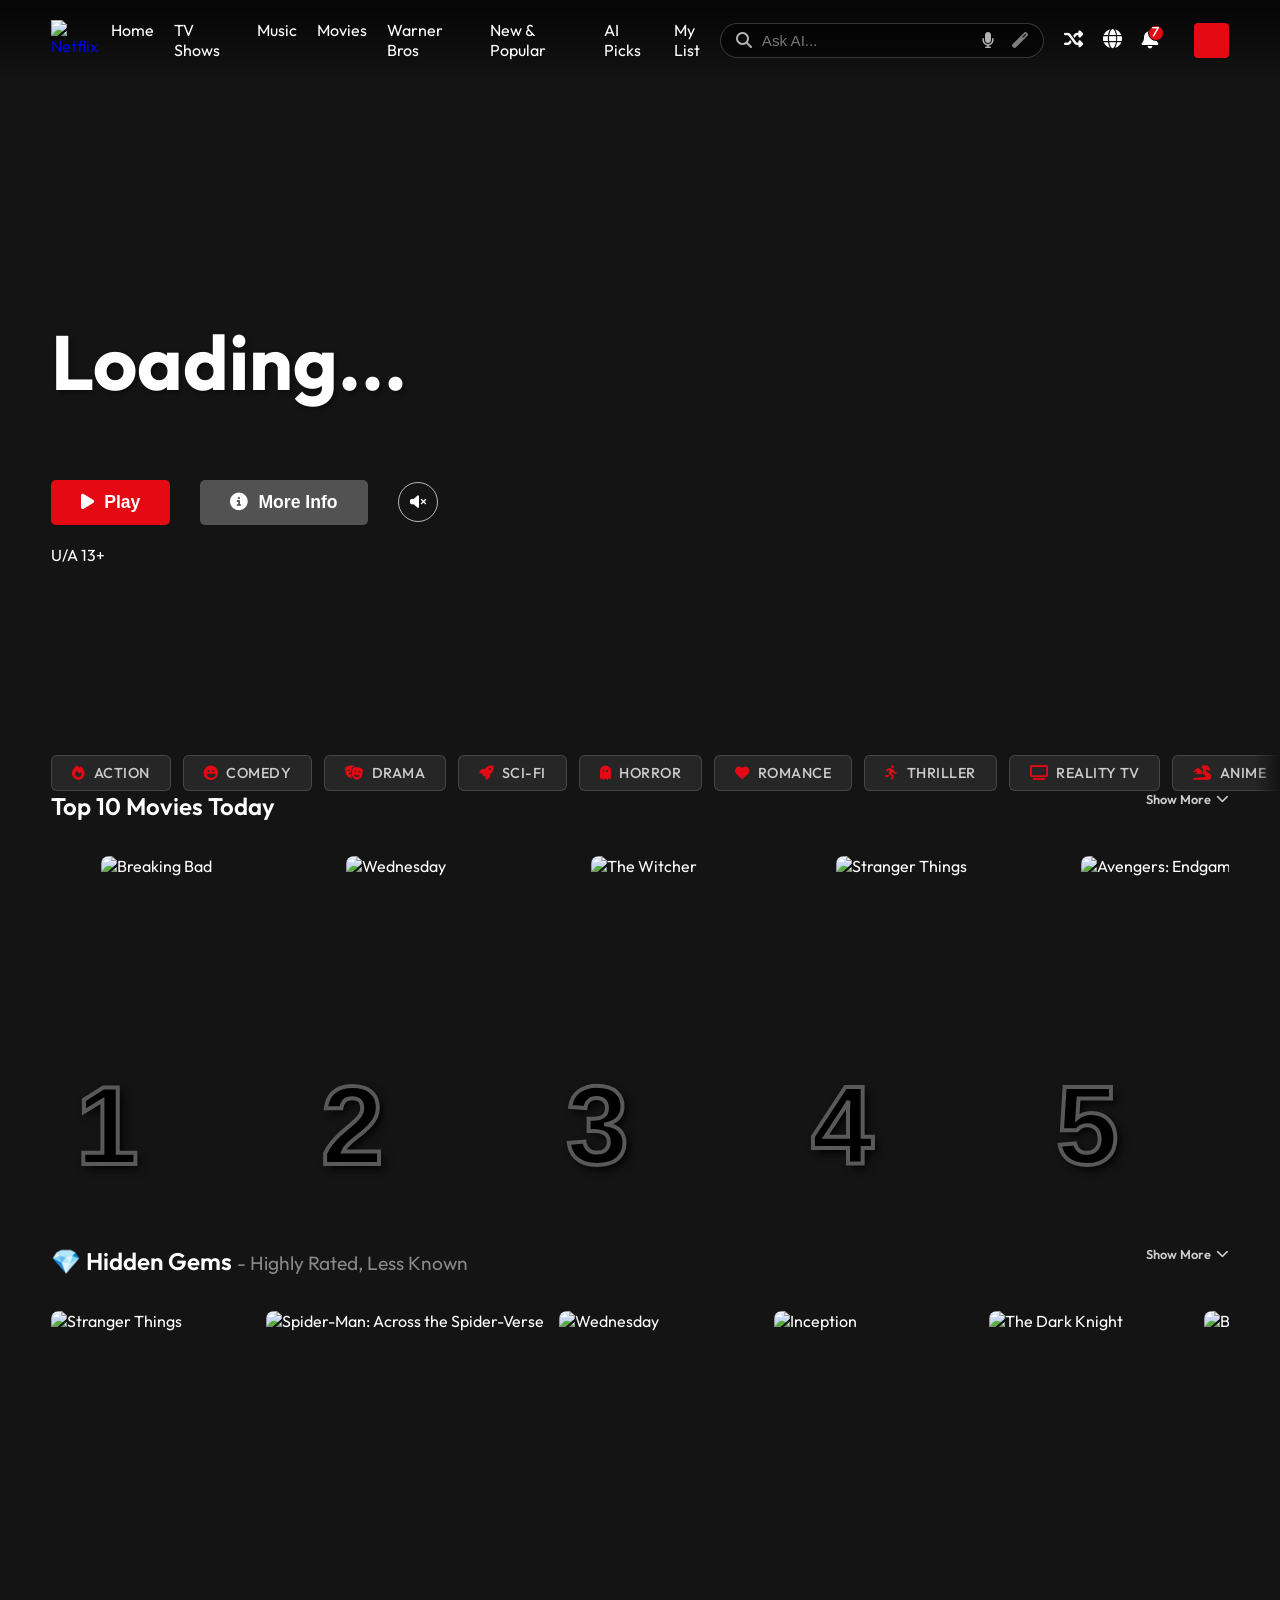
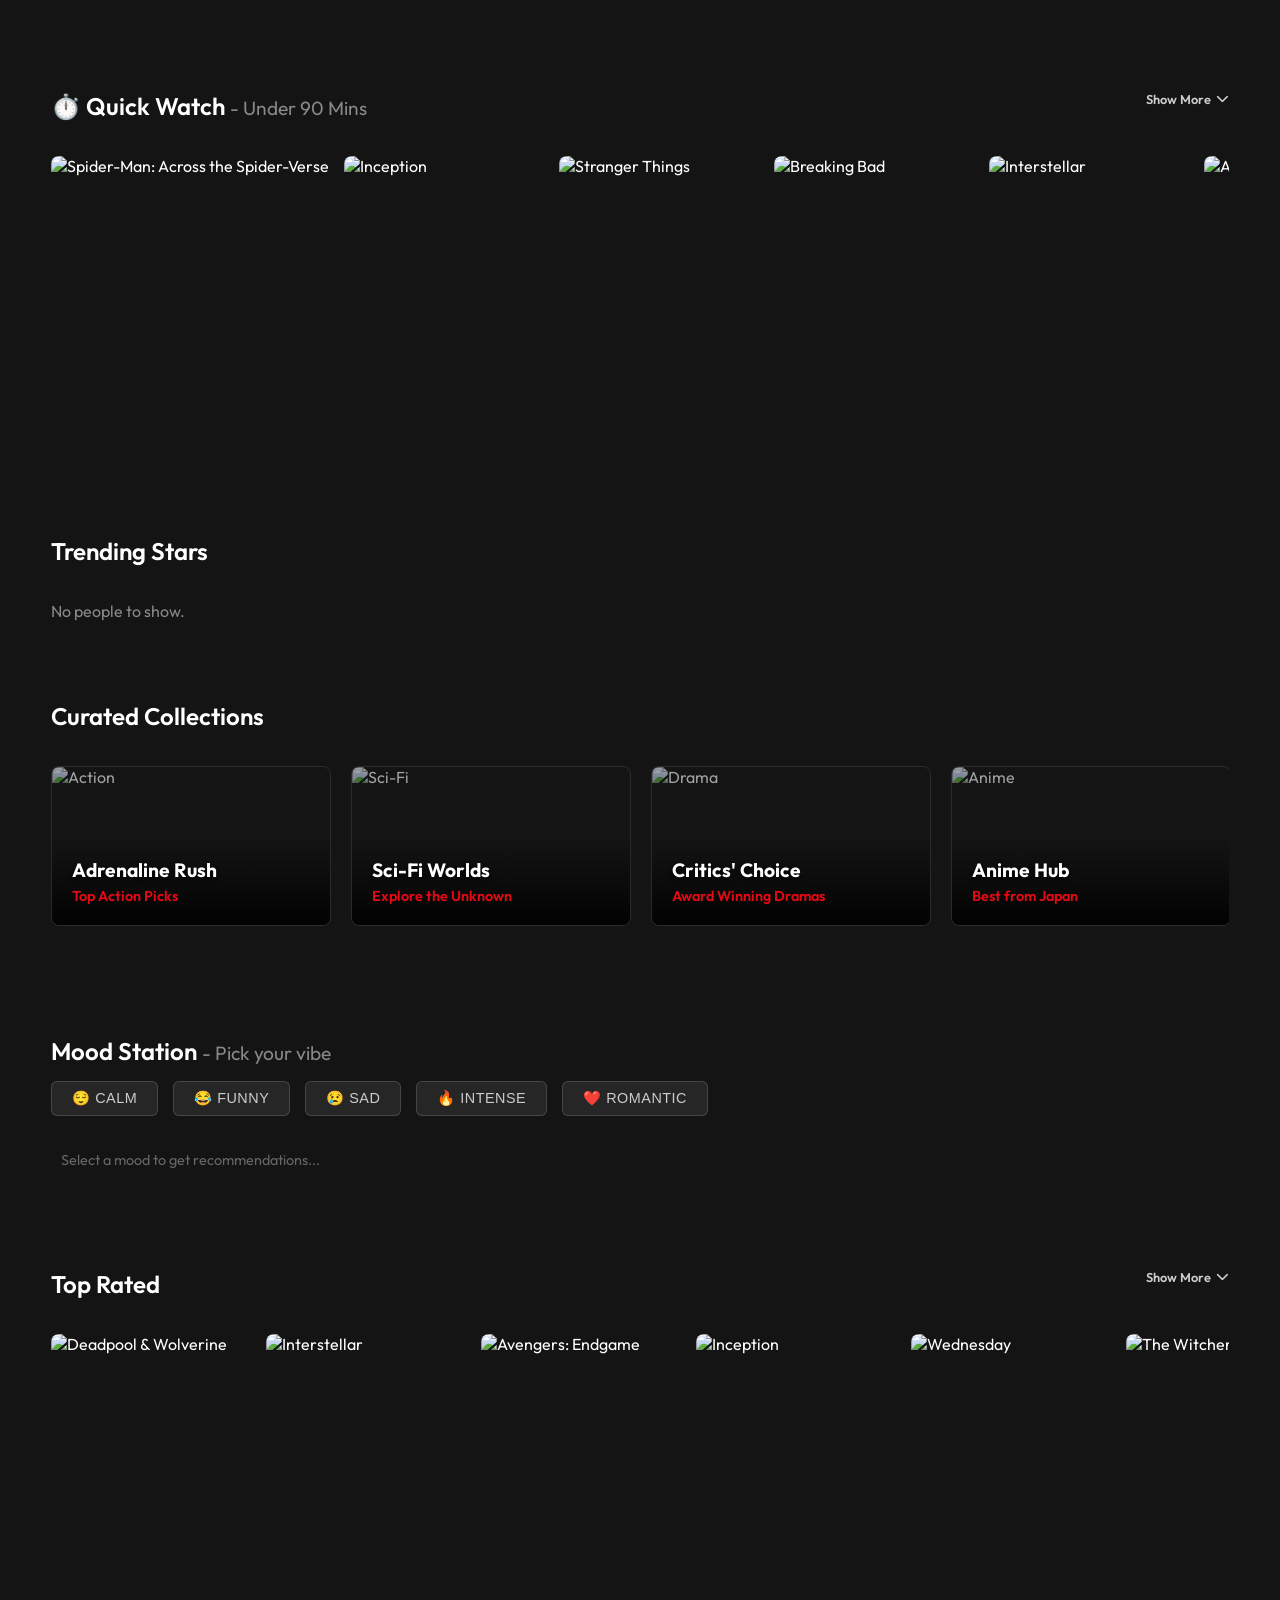
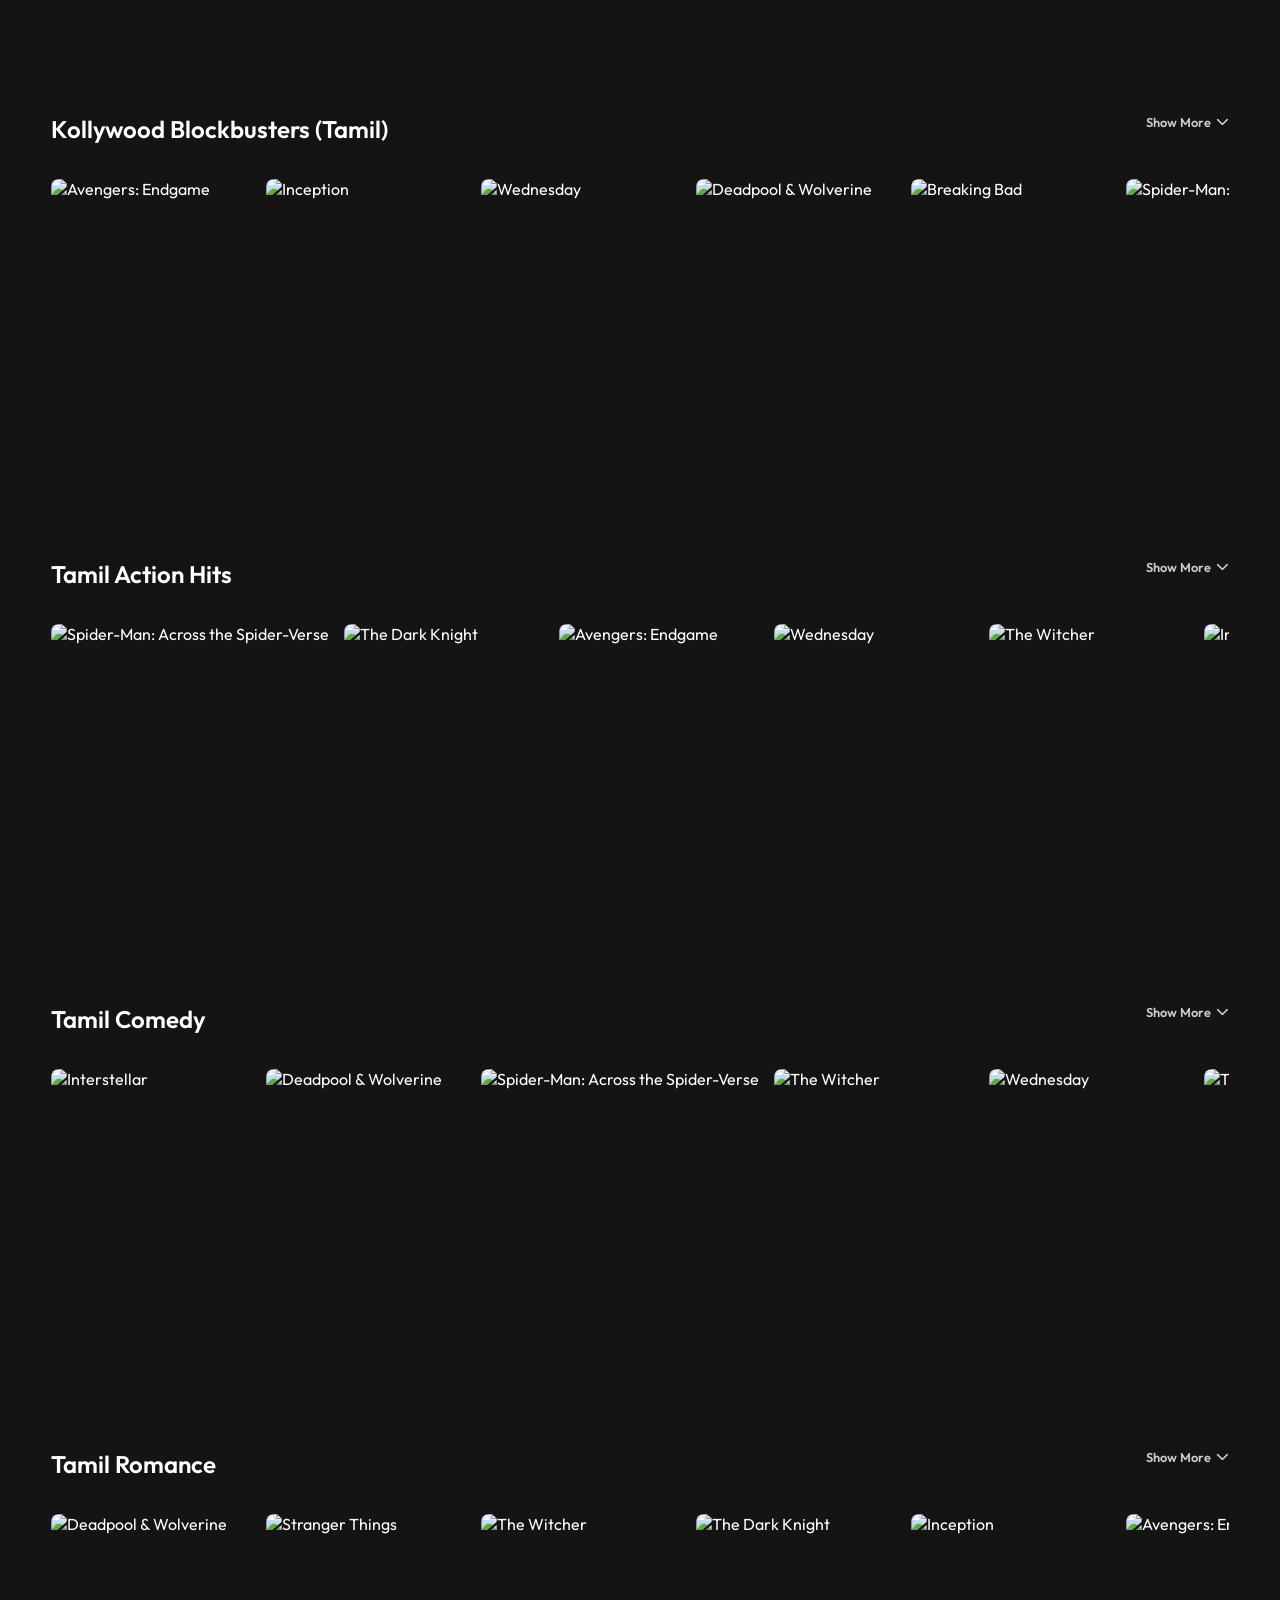
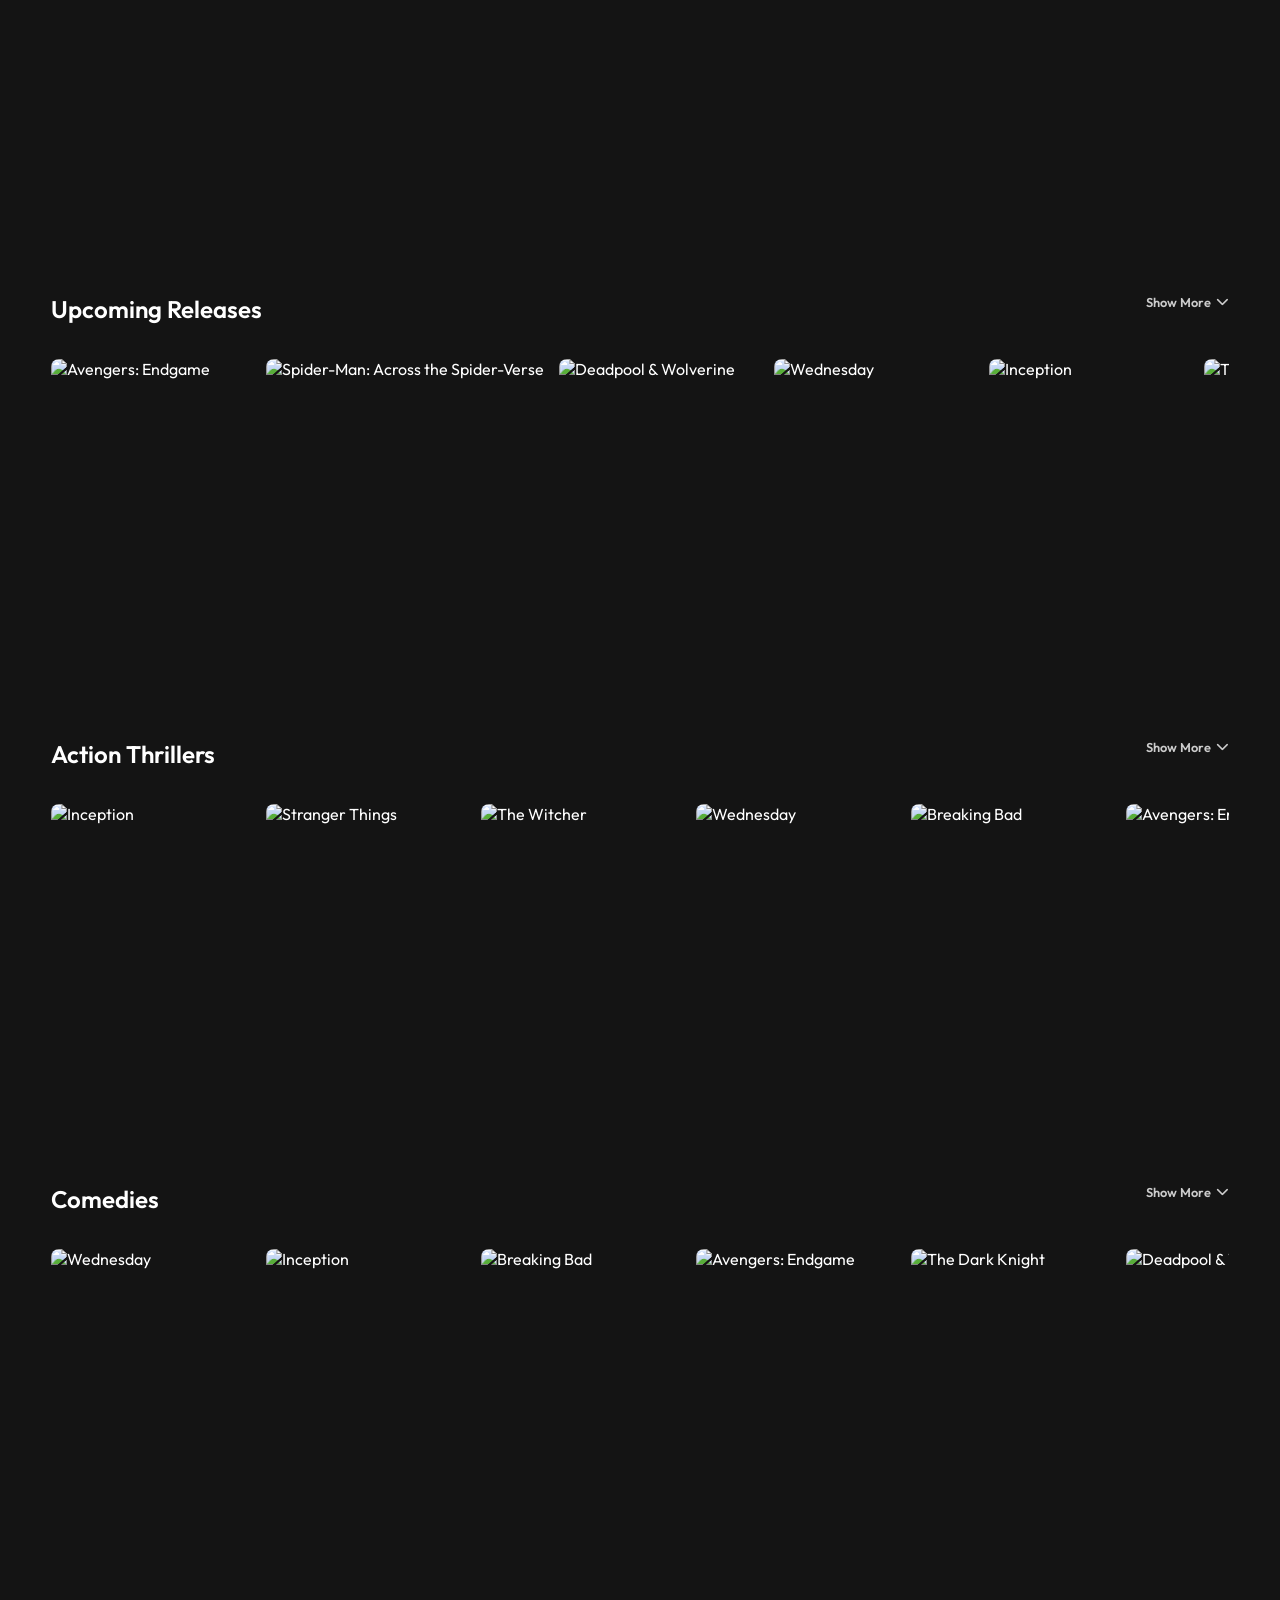
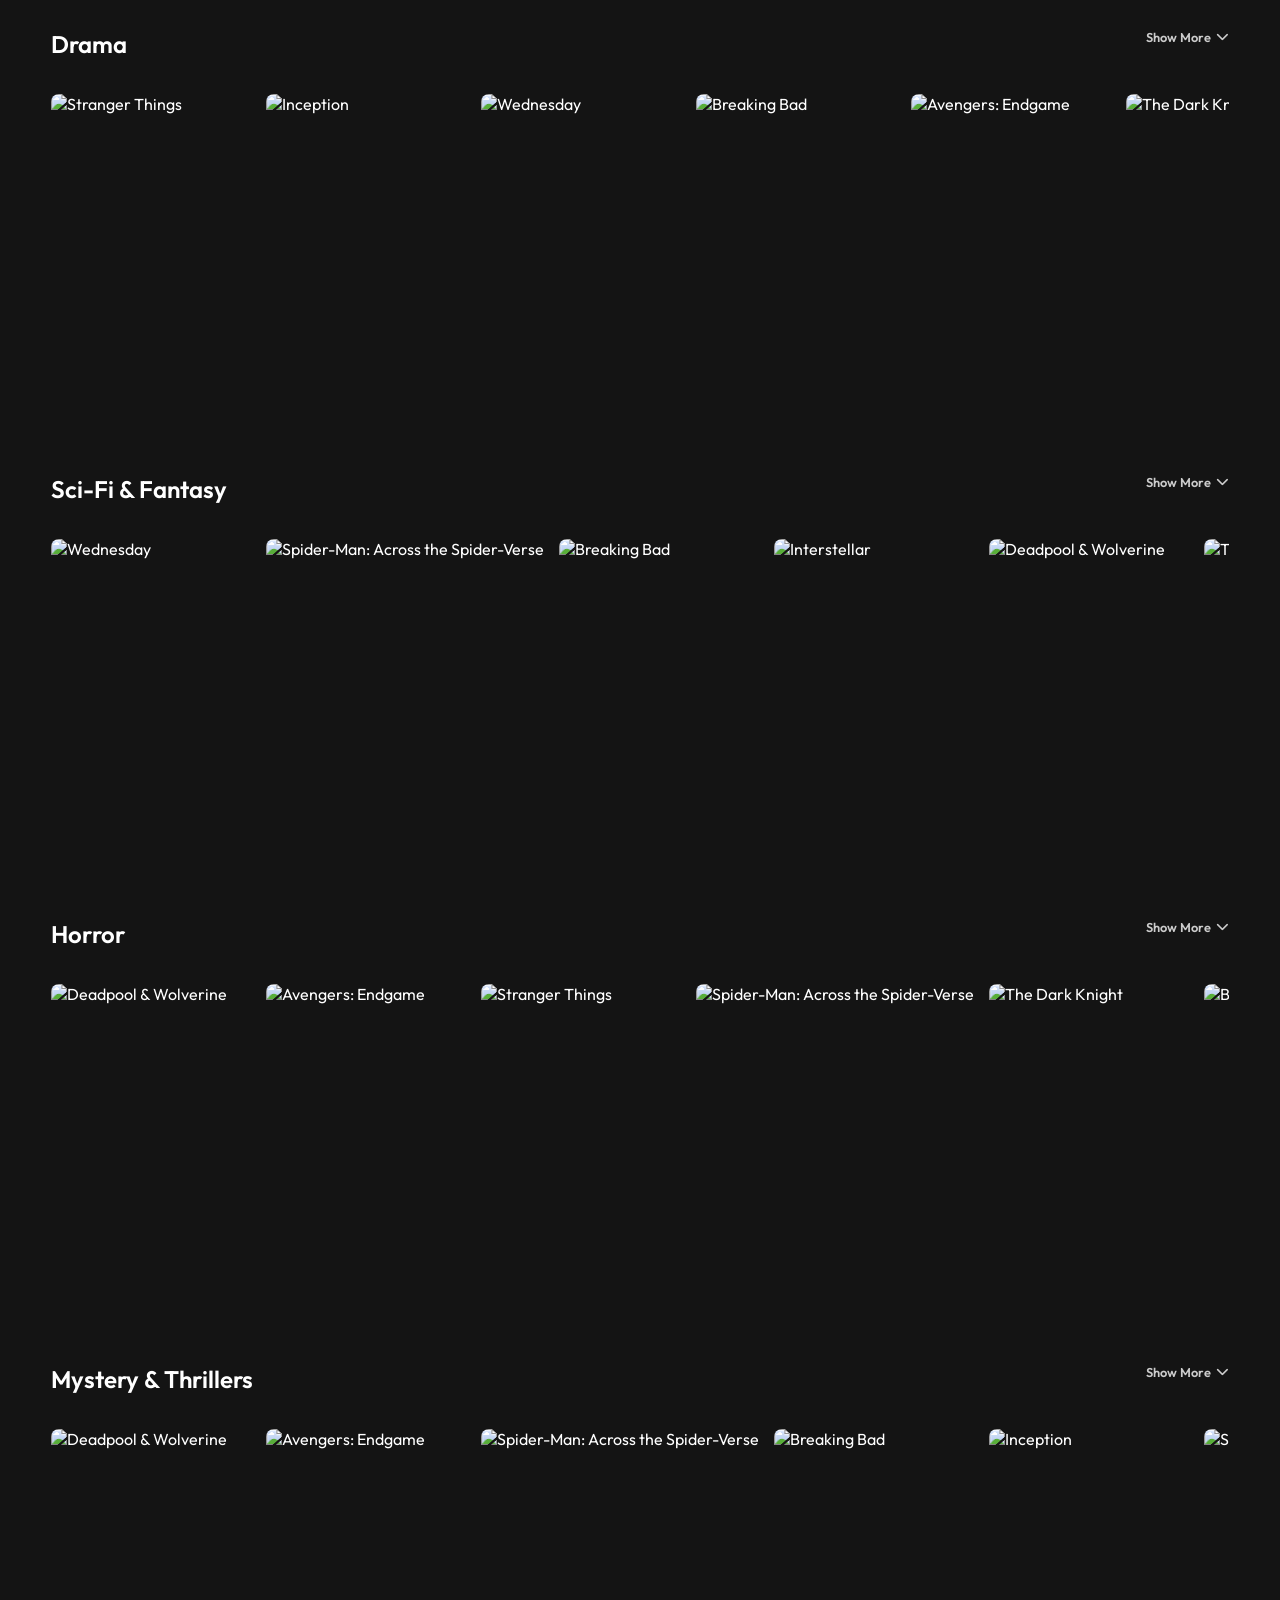
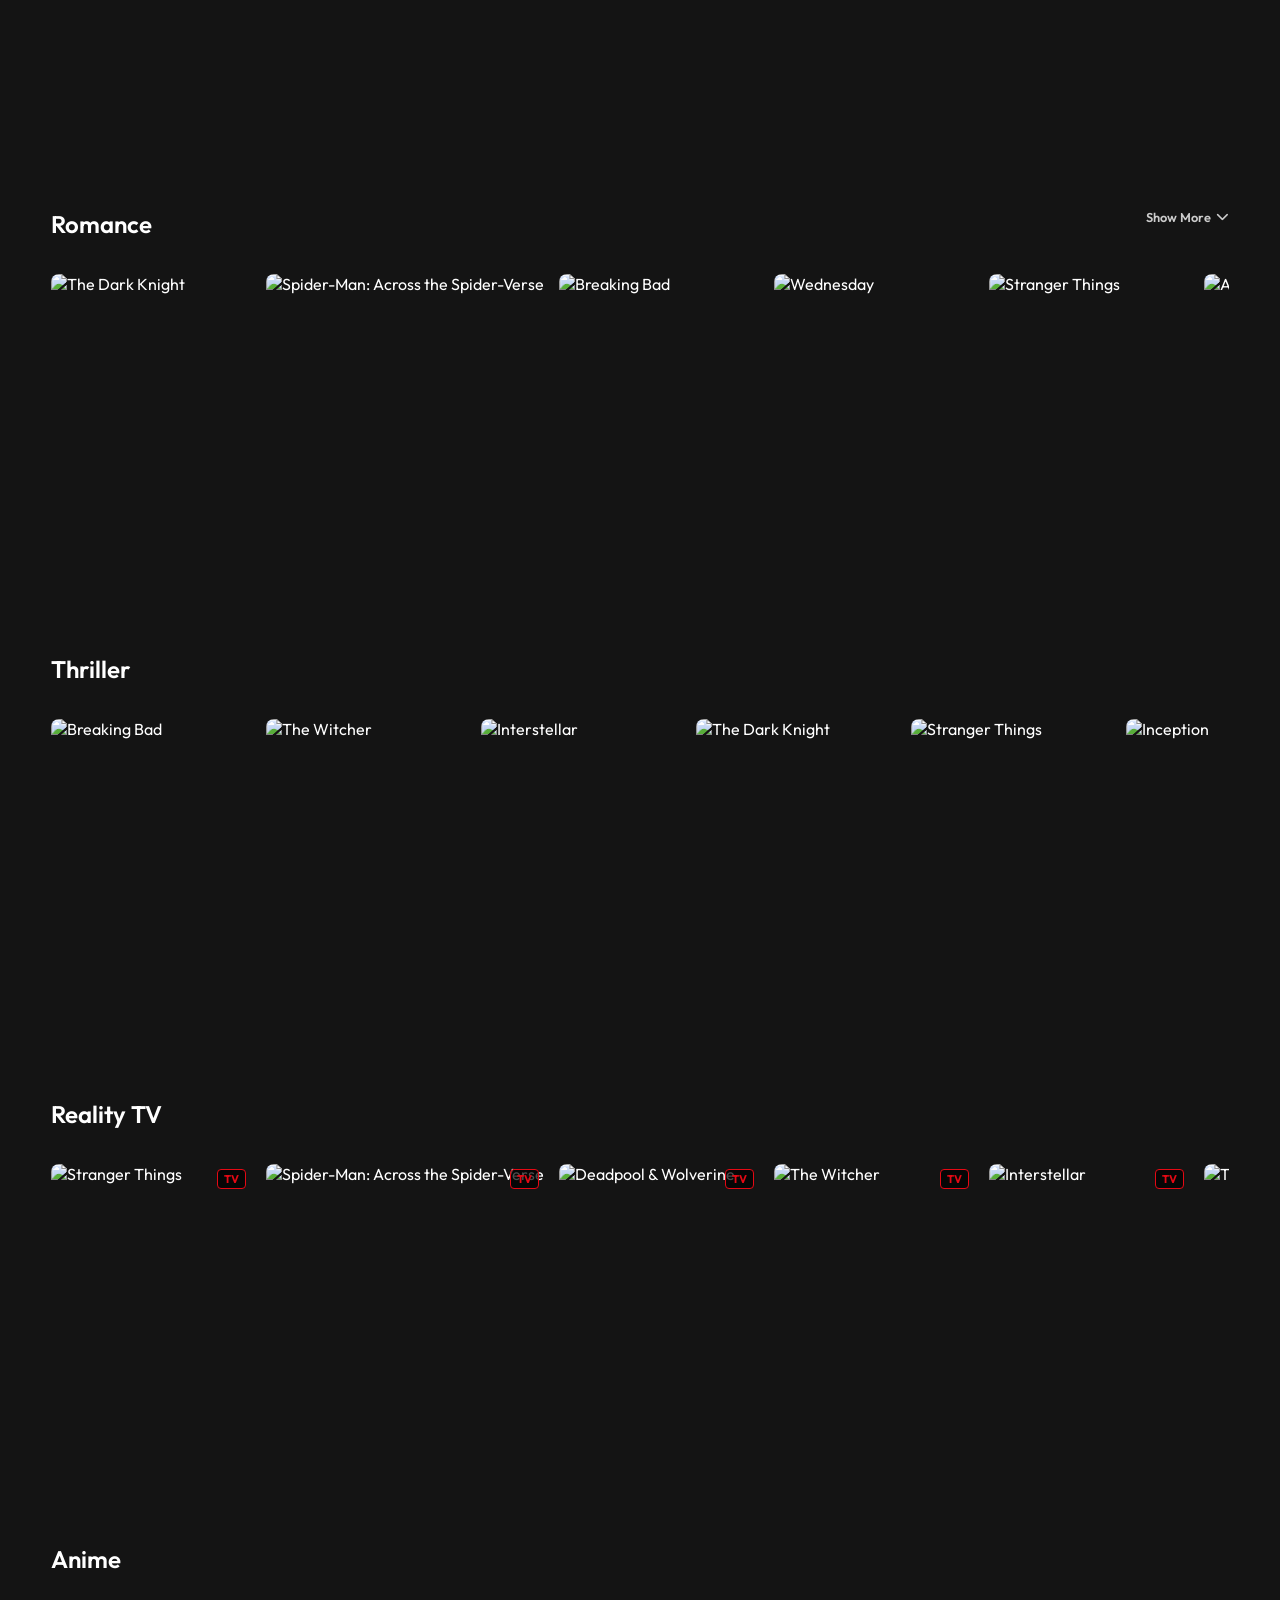
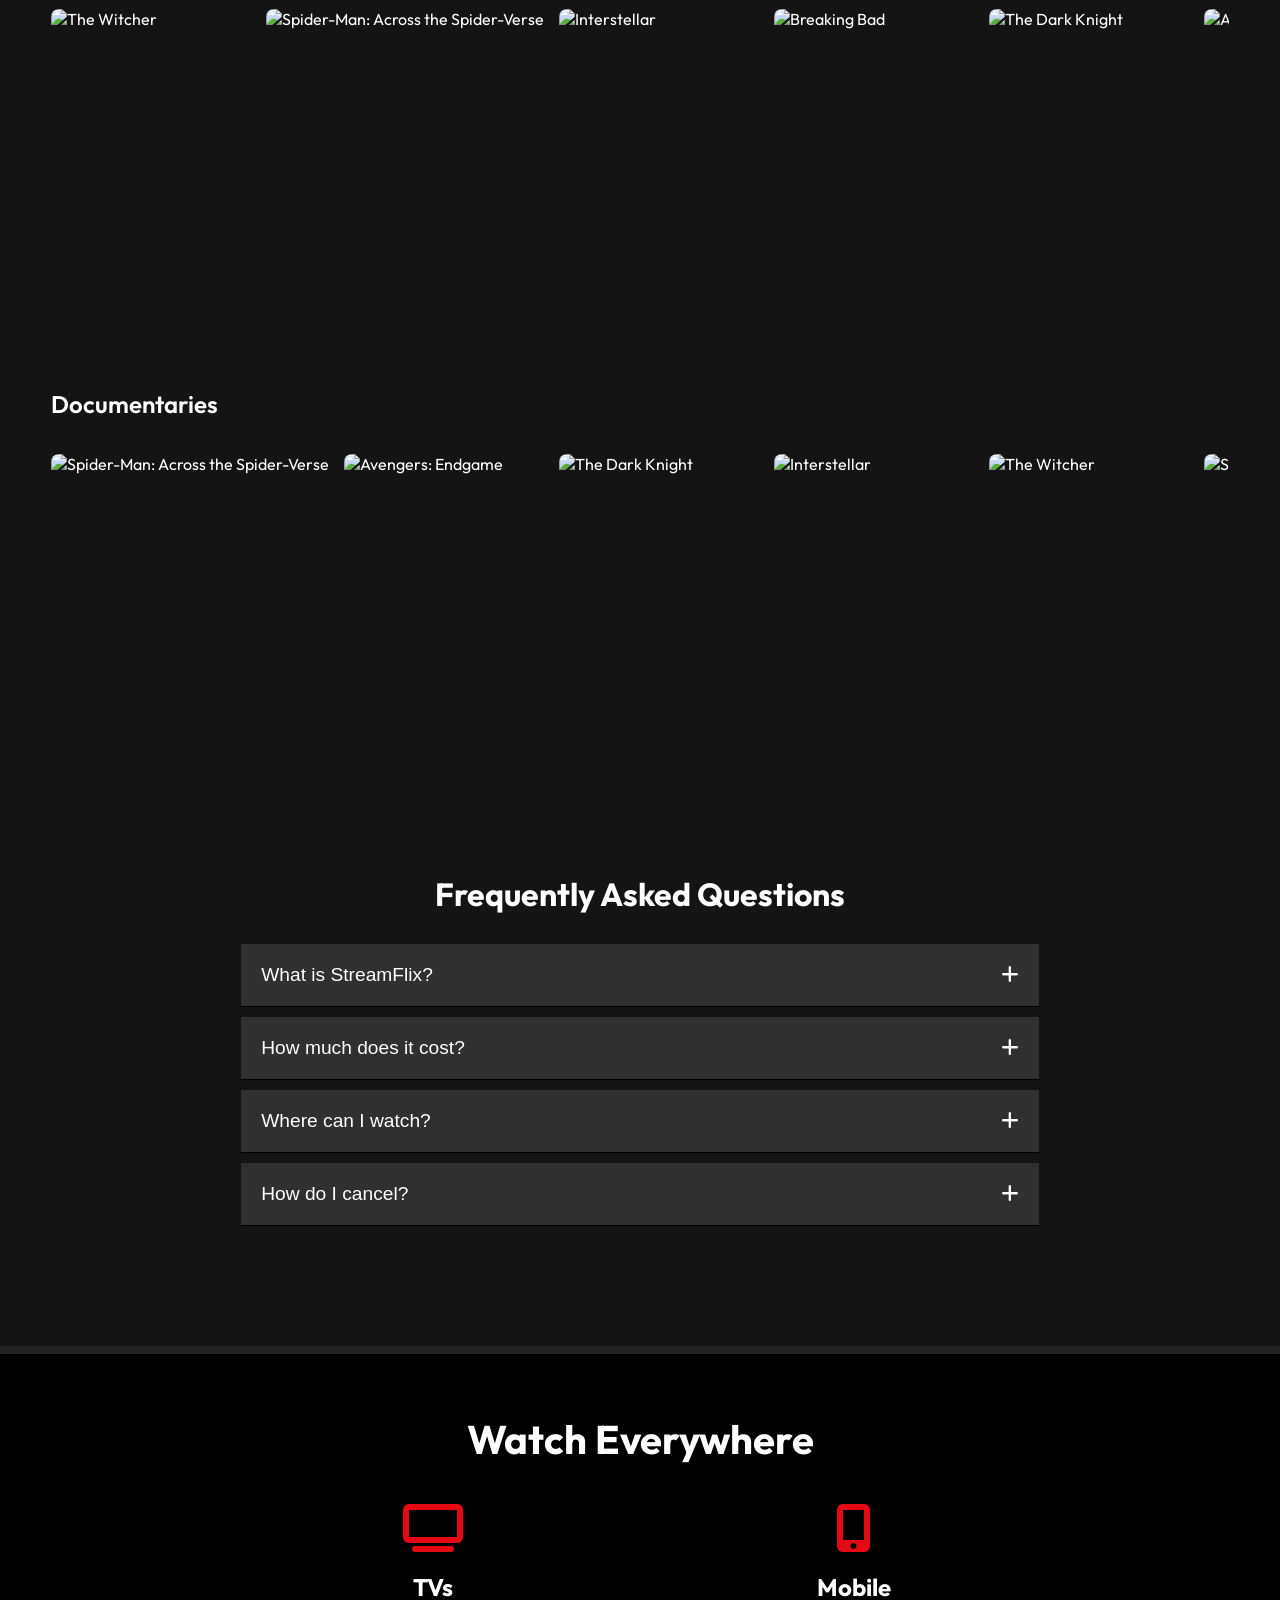
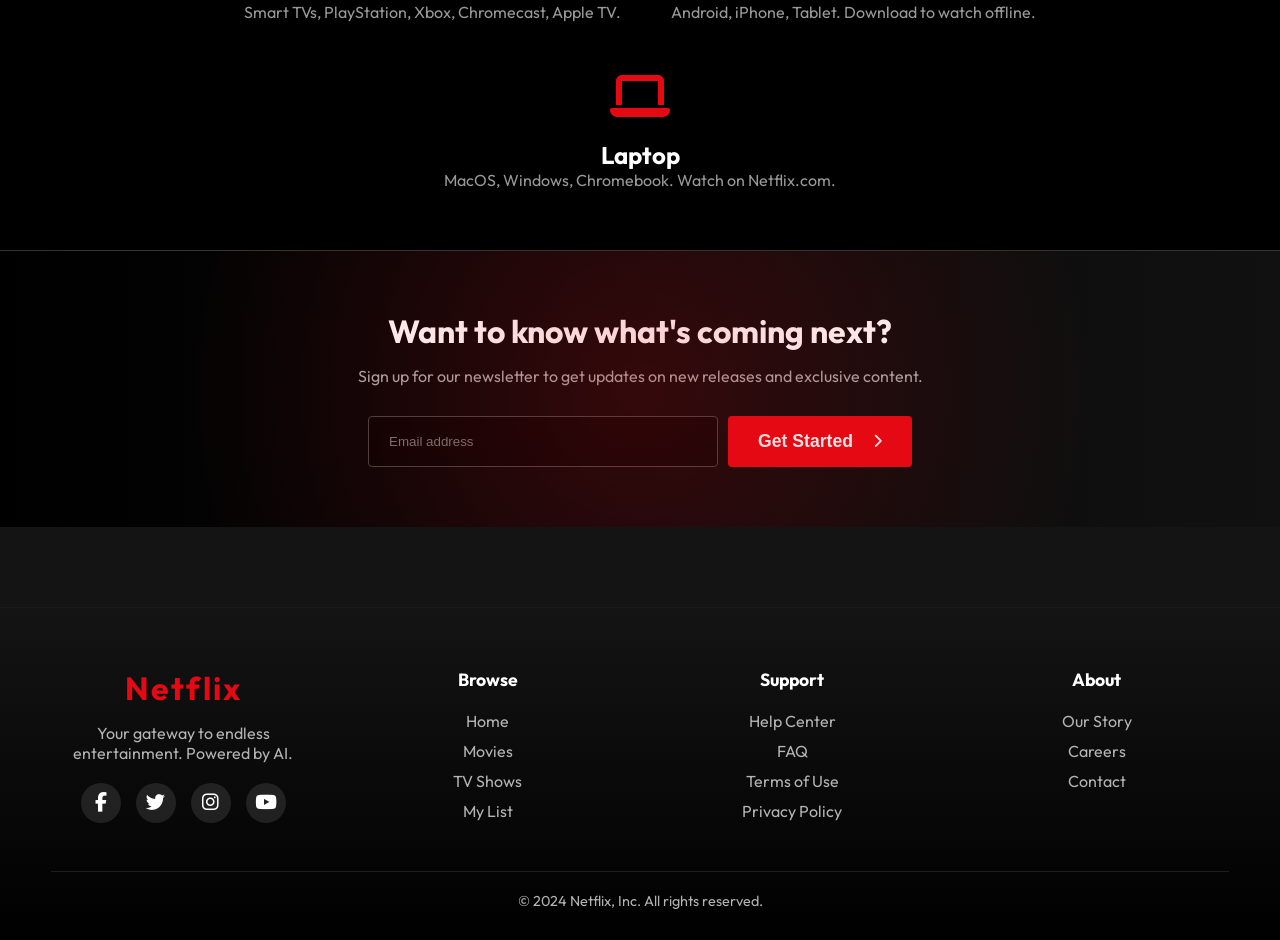
==== movie.html @ 296f466c "Add files via upload" ====
<!DOCTYPE html>
<html lang="en">
<head>
    <meta charset="UTF-8">
    <meta name="viewport" content="width=device-width, initial-scale=1.0">
    <title>Netflix - Movie Details</title>
    <link rel="stylesheet" href="style.css">
    <link rel="stylesheet" href="https://cdnjs.cloudflare.com/ajax/libs/font-awesome/6.4.0/css/all.min.css">
</head>
<body>

    <!-- Search Overlay -->
    <div class="search-overlay" id="searchOverlay">
        <i class="fas fa-times close-search" id="closeSearchBtn"></i>
        <input type="text" class="search-bar-large" id="largeSearchInput" placeholder="Type to search...">
        <div class="movie-container search-results" id="searchResultsGrid"></div>
    </div>

    <!-- Navbar -->
    <nav class="navbar" id="navbar">
      <a href="index.html" class="logo"><img src="https://upload.wikimedia.org/wikipedia/commons/0/08/Netflix_2015_logo.svg" alt="Netflix"></a>

      <div class="nav-links">
          <a href="index.html">Home</a>
          <a href="tvshows.html">TV Shows</a>
          <a href="movies.html">Movies</a>
          <a href="warnerbros.html">Warner Bros</a>
          <a href="new.html">New & Popular</a>

          <a href="suggestions.html">AI Picks</a>
          <a href="mylist.html">My List</a>
      </div>

      <div class="user-actions">
          <div class="search-box">
             <i class="fas fa-search"></i>
             <input type="text" id="headerSearchInput" placeholder="Ask AI...">
             <i class="fas fa-magic ai-icon"></i>
             <div class="search-suggestions" id="searchSuggestions"></div>
          </div>
          <i class="fas fa-random nav-icon" title="Surprise Me!" onclick="surpriseMe()"></i>
          <i class="fas fa-bell nav-icon"></i>
          <div class="user-profile"></div>
          <div class="profile-dropdown" id="profileDropdown">
              <a href="account.html">Account</a>
              <a href="help.html">Help Center</a>
              <a href="#" onclick="logout(); return false;">Sign out of Netflix</a>
          </div>
      </div>
    </nav>

    <!-- Movie Details Section -->
    <div class="movie-details-container">
        <!-- Dynamic Content will be injected here -->
        <div class="loader" id="loader" style="width: 100%; height: 100vh; display: flex; align-items: center; justify-content: center; position: fixed; top: 0; left: 0; z-index: 100;">
            <i class="fas fa-spinner fa-spin fa-3x" style="color: var(--primary-color);"></i>
        </div>
        
        <div id="movieContent" style="display: none; animation: fadeIn 0.5s ease;">
             <!-- Main Info Section -->
             <div class="details-grid">
                 <div class="poster-column">
                    <img id="detailPoster" src="" alt="Movie Poster" class="main-poster">
                 </div>

                <div class="info-column">
                    <h1 id="detailTitle">Title</h1>
                    <div class="movie-stats">
                        <span class="rating">Match <span id="detailRating">0</span>%</span>
                        <span id="detailDate">2023</span>
                        <span class="tag">HD</span>
                        <span class="tag" id="detailRuntime">120m</span>
                    </div>
                    
                    <p class="overview" id="detailOverview">
                        Description goes here...
                    </p>

                    <div class="action-buttons" style="display: flex; gap: 15px; align-items: center; flex-wrap: wrap;">
                        <button class="btn btn-primary" onclick="window.playInlineVideo(currentTrailerKey)"><i class="fas fa-play"></i> Play Trailer</button>
                        <button class="btn btn-secondary" id="myListBtn" onclick="toggleMyList()"><i class="fas fa-plus"></i> My List</button>
                        <button class="btn btn-secondary" onclick="triggerDownload()"><i class="fas fa-download"></i> Download</button>
                        <button class="btn btn-icon-only" onclick="triggerShare()" title="Share"><i class="fas fa-share-alt"></i></button>
                        <button class="btn btn-icon-only" onclick="triggerRate()" title="Rate"><i class="fas fa-thumbs-up"></i></button>
                    </div>

                    <!-- [NEW] Quick Info Row -->
                    <div class="quick-info-row" style="margin-top: 20px; display: flex; gap: 20px; color: #bbb; font-size: 0.9rem; align-items: center;">
                        <div id="quickAudio"><i class="fas fa-volume-up"></i> <span class="val">English, Tamil</span></div>
                        <div id="quickSubs"><i class="fas fa-closed-captioning"></i> <span class="val">English</span></div>
                        <div id="quickQuality"><i class="fas fa-tv"></i> <span class="val">4K Ultra HD</span></div>
                    </div>


                    <!-- Production Metadata (New) -->
                    <div class="meta-grid" id="productionInfo" style="margin-top: 25px;">
                        <!-- Populated by JS -->
                    </div>

                    <!-- Trivia Section (New) -->
                    <div class="trivia-container" id="triviaContainer" style="display: none; margin-top: 30px;">
                        <h3 class="trivia-title"><i class="fas fa-lightbulb"></i> Did You Know?</h3>
                        <div id="triviaContent"></div>
                    </div>
                </div>
            </div>

            <!-- Cast Section -->
            <div class="content-section">
                <h3 class="section-title">Top Cast</h3>
                <div class="cast-container" id="castContainer"></div>
            </div>

            <!-- Reviews Section (New) -->
            <div class="content-section">
                <h3 class="section-title">User Reviews</h3>
                <div class="reviews-container" id="reviewsContainer">
                    <!-- Reviews populated here -->
                </div>
            </div>

            <!-- Media Gallery (New) -->
            <div class="content-section">
                <h3 class="section-title">Gallery</h3>
                <div class="media-gallery-grid" id="galleryContainer">
                    <!-- Backdrops populated here -->
                </div>
            </div>

            <!-- More Videos (New) -->
            <div class="content-section">
                <h3 class="section-title">Related Videos</h3>
                <div class="video-row" id="videoContainer">
                    <!-- Videos populated here -->
                </div>
            </div>

            <!-- Similar Movies Section -->
            <div class="content-section">
                <h3 class="section-title">Similar Movies</h3>
                <div class="movie-container" id="similarRow"></div>
            </div>

        </div>
    </div>

    <!-- Trailer Modal -->
    <div class="modal-overlay" id="trailerModal" onclick="closeModal(event)">
        <div class="modal-content">
            <span class="close-modal" onclick="closeModal(event)">&times;</span>
            <iframe id="modalVideoPlayer" width="100%" height="100%" src="" frameborder="0" allowfullscreen></iframe>
        </div>
    </div>

    <script>
        // Inline script for movie.html specific logic or shared script.js can handle it.
        // For simplicity, we'll let script.js handle the logic by checking the URL query params.
    </script>
    <!-- Redesigned Footer -->
    <footer class="modern-footer">
        <div class="footer-top">
            <div class="footer-brand">
                <span class="footer-logo">Netflix</span>
                <p>Your gateway to endless entertainment. Powered by AI.</p>
                <div class="social-icons">
                    <a href="#"><i class="fab fa-facebook-f"></i></a>
                    <a href="#"><i class="fab fa-twitter"></i></a>
                    <a href="#"><i class="fab fa-instagram"></i></a>
                    <a href="#"><i class="fab fa-youtube"></i></a>
                </div>
            </div>
            <div class="footer-links-col">
                <h4>Browse</h4>
                <a href="index.html">Home</a>
                <a href="movies.html">Movies</a>
                <a href="tvshows.html">TV Shows</a>
                <a href="mylist.html">My List</a>
            </div>
            <div class="footer-links-col">
                <h4>Support</h4>
                <a href="#">Help Center</a>
                <a href="#">FAQ</a>
                <a href="#">Terms of Use</a>
                <a href="#">Privacy Policy</a>
            </div>
            <div class="footer-links-col">
                <h4>About</h4>
                <a href="#">Our Story</a>
                <a href="#">Careers</a>
                <a href="#">Contact</a>
            </div>
        </div>
        <div class="footer-bottom">
            <p>&copy; 2024 Netflix, Inc. All rights reserved.</p>
        </div>
    </footer>

    <script src="script.js"></script>
</body>
</html>
---- style.css ----
/* Google Fonts */
@import url("https://fonts.googleapis.com/css2?family=Outfit:wght@300;400;500;700&display=swap");

:root {
  --primary-color: #e50914; /* Netflix Red */
  --background-color: #141414; /* Deep Black */
  --surface-color: #1f1f1f;
  --text-color: #ffffff;
  --text-secondary: #b3b3b3;
  --font-main: "Outfit", sans-serif;
  --transition-speed: 0.3s;
}

* {
  margin: 0;
  padding: 0;
  box-sizing: border-box;
}

body {
  background-color: var(--background-color);
  color: var(--text-color);
  font-family: var(--font-main);
  overflow-x: hidden;
}

/* Scrollbar */
::-webkit-scrollbar {
  width: 8px;
}
::-webkit-scrollbar-track {
  background: var(--background-color);
}
::-webkit-scrollbar-thumb {
  background: var(--surface-color);
  border-radius: 4px;
}
::-webkit-scrollbar-thumb:hover {
  background: #555;
}

/* Navbar */
.navbar {
  position: fixed;
  top: 0;
  width: 100%;
  padding: 20px 4%;
  display: flex;
  justify-content: space-between;
  align-items: center;
  z-index: 1000;
  background: linear-gradient(180deg, rgba(0, 0, 0, 0.7) 10%, transparent);
  transition: background-color var(--transition-speed);
}

.navbar.scrolled {
  background-color: var(--background-color);
}

.logo {
  text-decoration: none;
  display: flex;
  align-items: center;
}

.logo img {
    height: 40px; /* Standard Netflix logo size */
    object-fit: contain;
}

.nav-links {
  display: flex;
  gap: 20px;
}

.nav-links a {
  color: var(--text-color);
  text-decoration: none;
  font-size: 1rem;
  transition: color var(--transition-speed);
}

.nav-links a:hover {
  color: var(--text-secondary);
}

.search-box {
  display: flex;
  align-items: center;
  background: rgba(255, 255, 255, 0.1);
  padding: 5px 15px;
  border-radius: 20px;
  backdrop-filter: blur(10px);
}

.search-box input {
  background: transparent;
  border: none;
  color: white;
  outline: none;
  margin-left: 10px;
}

.search-box i {
  color: var(--text-secondary);
}

/* Hero Section */
.hero {
  height: 80vh;
  position: relative;
  display: flex;
  align-items: center;
  padding: 0 4%;
  background-size: cover;
  background-position: center;
  background-repeat: no-repeat;
  mask-image: linear-gradient(to bottom, black 80%, transparent 100%);
}

.hero-content {
  position: relative;
  z-index: 10;
  max-width: 600px;
  padding-bottom: 50px; /* Slight lift */
}

/* Enhanced Gradient Overlay */
.hero-overlay {
  position: absolute;
  top: 0;
  left: 0;
  width: 100%;
  height: 100%;
  background: linear-gradient(
    77deg,
    rgba(0, 0, 0, 0.85) 0%,
    rgba(0, 0, 0, 0.5) 40%,
    transparent 85%
  );
}

.hero-logo-container {
    margin-bottom: 20px;
    height: 150px; /* Max height for logo */
    display: flex;
    align-items: flex-end;
}
.hero-logo-img {
    max-height: 100%;
    max-width: 90%;
    object-fit: contain;
    filter: drop-shadow(2px 4px 6px rgba(0,0,0,0.5));
}

.hero-badge {
    display: inline-flex;
    align-items: center;
    gap: 10px;
    font-weight: 700;
    font-size: 1.1rem;
    color: white;
    margin-bottom: 15px;
    text-shadow: 1px 1px 2px rgba(0,0,0,0.8);
}
.top-10-icon {
    background: #e50914;
    color: white;
    padding: 2px 5px;
    font-size: 0.8rem;
    font-weight: 900;
    border-radius: 2px;
    letter-spacing: 1px;
    border: 1px solid rgba(255,255,255,0.5);
}

.hero-title {
  font-size: 4rem;
  line-height: 1.1;
  margin-bottom: 20px;
  text-shadow: 2px 2px 4px rgba(0, 0, 0, 0.5);
}

.hero-description {
  font-size: 1.2rem;
  color: var(--text-secondary);
  margin-bottom: 60px; /* Increased from 30px */
  display: -webkit-box;
  -webkit-line-clamp: 3;
  line-clamp: 3;
  -webkit-box-orient: vertical;
  overflow: hidden;
}

.btn {
  padding: 12px 30px;
  border-radius: 5px;
  border: none;
  font-size: 1.1rem;
  font-weight: 600;
  cursor: pointer;
  transition: transform var(--transition-speed),
    background var(--transition-speed);
  display: inline-flex;
  align-items: center;
  gap: 10px;
}

.btn-primary {
  background-color: var(--primary-color);
  color: white;
}

.btn-primary:hover {
  background-color: #c40812;
  transform: scale(1.05);
}

.btn-secondary {
  background-color: rgba(109, 109, 110, 0.7);
  color: white;
  margin-left: 15px;
}

.btn-secondary:hover {
  background-color: rgba(109, 109, 110, 0.4);
}

/* Movie Rows */
.row {
  padding: 20px 4%;
  margin-bottom: 20px;
}

.row-title {
  font-size: 1.5rem;
  margin-bottom: 15px;
  font-weight: 600;
}

.movie-container {
  display: flex;
  overflow-x: scroll;
  padding: 20px 0;
  gap: 15px;
  scroll-behavior: smooth;
}

.movie-container::-webkit-scrollbar {
  display: none; /* Hide scrollbar for cleaner look */
}

.movie-card {
  min-width: 200px;
  height: 300px;
  border-radius: 8px;
  overflow: hidden;
  position: relative;
  transition: transform 0.3s ease;
  cursor: pointer;
  flex-shrink: 0;
}

.movie-card:hover {
  transform: scale(1.1);
  z-index: 10;
  box-shadow: 0 10px 20px rgba(0, 0, 0, 0.5);
}

.movie-card img {
  width: 100%;
  height: 100%;
  object-fit: cover;
}

/* Modal / Loader */
.loader {
  display: flex;
  justify-content: center;
  align-items: center;
  height: 100vh;
}

/* Movie Details Page Styles */
.movie-details-container {
  padding: 100px 4% 50px;
  display: flex;
  gap: 50px;
  flex-wrap: wrap;
}

.movie-poster-large {
  flex: 1;
  max-width: 400px;
  border-radius: 12px;
  overflow: hidden;
  box-shadow: 0 0 30px rgba(229, 9, 20, 0.3);
}

.movie-poster-large img {
  width: 100%;
  height: auto;
}

.movie-info {
  flex: 2;
  min-width: 300px;
}

.movie-info h1 {
  font-size: 3.5rem;
  margin-bottom: 10px; /* Reduced to fit tagline */
  line-height: 1.1;
}

.movie-tagline {
    font-size: 1.2rem;
    color: #b3b3b3;
    font-style: italic;
    margin-bottom: 20px;
    font-weight: 300;
}

.movie-meta {
  display: flex;
  gap: 20px;
  color: var(--text-secondary);
  margin-bottom: 20px;
  font-size: 1.1rem;
}

.tag {
  border: 1px solid var(--text-secondary);
  padding: 2px 8px;
  border-radius: 4px;
}

.movie-stats {
  display: flex;
  align-items: center;
  gap: 20px;
  margin-bottom: 30px;
}

.rating {
  color: #46d369; /* Match score green */
  font-weight: 700;
  font-size: 1.2rem;
}

.overview {
  font-size: 1.1rem;
  line-height: 1.6;
  margin-bottom: 40px;
  color: #d1d1d1;
}

.player-wrapper {
  width: 100%;
  aspect-ratio: 16/9;
  background: #000;
  margin-top: 30px;
  border-radius: 12px;
  overflow: hidden;
  position: relative;
  display: flex;
  align-items: center;
  justify-content: center;
}

.play-placeholder {
  display: flex;
  flex-direction: column;
  align-items: center;
  gap: 20px;
  color: var(--text-secondary);
}

.play-icon-large {
  font-size: 60px;
  color: var(--primary-color);
  cursor: pointer;
  transition: transform 0.2s;
}

.play-icon-large:hover {
  transform: scale(1.1);
}

/* --- Movie Details Grid System --- */
.movie-details-container {
    max-width: 100%;
    margin: 80px 0 40px; /* Full width, no auto margin */
    padding: 0 50px; /* Consistent padding */
}

.details-grid {
    display: grid;
    grid-template-columns: 350px 1fr; /* Slightly wider poster column */
    gap: 60px;
    margin-bottom: 60px;
    align-items: flex-start; /* Align to top */
}

.poster-column img {
    width: 100%;
    border-radius: 12px;
    box-shadow: 0 10px 40px rgba(0,0,0,0.6);
    border: 1px solid rgba(255,255,255,0.1);
}

.info-column {
    display: flex;
    flex-direction: column;
    padding-top: 10px; /* Visual alignment with poster top */
}

/* --- Gallery & Media Features --- */
.media-gallery-grid {
    display: grid;
    grid-template-columns: repeat(auto-fill, minmax(250px, 1fr));
    gap: 15px;
    margin-bottom: 30px;
}
.backdrop-item {
    border-radius: 8px;
    overflow: hidden;
    aspect-ratio: 16/9;
    cursor: pointer;
    transition: transform 0.3s;
    border: 1px solid #333;
}
.backdrop-item:hover {
    transform: scale(1.03);
    border-color: var(--primary-color);
}
.backdrop-item img {
    width: 100%;
    height: 100%;
    object-fit: cover;
}

.video-row {
    display: flex;
    overflow-x: auto;
    gap: 20px;
    padding-bottom: 20px;
}
.video-card {
    min-width: 300px;
    cursor: pointer;
}
.video-thumbnail:root {
    --spotify-green: #e50914; /* Netflix Red */
    --spotify-black: #000000;
    --spotify-dark-gray: #141414;
    --spotify-light-gray: #282828;
    --spotify-text: #b3b3b3;
}
.video-thumbnail {
    width: 100%;
    aspect-ratio: 16/9;
    border-radius: 8px;
    background: #222;
    position: relative;
    overflow: hidden;
    margin-bottom: 10px;
}
.video-thumbnail img {
    width: 100%;
    height: 100%;
    object-fit: cover;
    opacity: 0.8;
}
.video-thumbnail:hover img {
    opacity: 0.6;
}
.video-thumbnail::after {
    content: '\f04b'; /* FontAwesome Play */
    font-family: 'Font Awesome 6 Free';
    font-weight: 900;
    position: absolute;
    top: 50%;
    left: 50%;
    transform: translate(-50%, -50%);
    font-size: 2rem;
    color: white;
    text-shadow: 0 0 10px black;
}
.video-title {
    font-size: 0.9rem;
    color: #ddd;
}

.movie-stats {
    display: flex;
    gap: 15px;
    align-items: center;
    margin: 15px 0 25px;
    font-size: 1.1rem;
    color: #cecece;
}

.meta-grid {
    margin-top: 40px;
    display: grid;
    grid-template-columns: repeat(auto-fit, minmax(200px, 1fr));
    gap: 20px;
    background: rgba(255,255,255,0.05);
    padding: 20px;
    border-radius: 8px;
    border: 1px solid rgba(255,255,255,0.1);
}
.meta-item {
    font-size: 0.95rem;
    color: #e5e5e5;
}
.meta-item span {
    display: block;
    font-size: 0.8rem;
    color: #888;
    margin-bottom: 4px;
    text-transform: uppercase;
    font-weight: 600;
}

/* YouTube Video Card Styles */
.yt-layout {
    font-family: 'Roboto', sans-serif; /* YouTube-like font */
    background: #0f0f0f;
}

.yt-sidebar {
    background: #0f0f0f;
    padding: 10px 0;
}

/* Responsive Sidebar: Hide on small/medium, show on large if needed, or make overlay */
@media (min-width: 1200px) {
    .yt-sidebar {
        display: block !important;
    }
    .yt-main {
        margin-left: 240px !important;
    }
}

.yt-nav-item {
    display: flex;
    align-items: center;
    padding: 12px 24px;
    cursor: pointer;
    color: #f1f1f1;
    font-size: 0.9rem;
    border-radius: 10px;
    margin: 0 12px;
}
.yt-nav-item:hover {
    background: rgba(255,255,255,0.1);
}
.yt-nav-item.active {
    background: rgba(255,255,255,0.1);
    font-weight: 500;
}
.yt-nav-item i {
    margin-right: 20px;
    font-size: 1.2rem;
    width: 24px;
    text-align: center;
}

/* Chips */
.yt-chips-container {
    -ms-overflow-style: none; /* IE */
    scrollbar-width: none; /* Firefox */
}
.yt-chips-container::-webkit-scrollbar {
    display: none;
}

.yt-chip {
    background: rgba(255,255,255,0.1);
    border: none;
    color: #f1f1f1;
    padding: 8px 16px;
    border-radius: 8px;
    cursor: pointer;
    font-size: 0.9rem;
    font-weight: 500;
    white-space: nowrap;
    transition: background 0.2s;
}
.yt-chip:hover {
    background: rgba(255,255,255,0.2);
}
.yt-chip.active {
    background: #f1f1f1;
    color: #0f0f0f;
}

/* Grid Override */
.youtube-grid {
    display: grid;
    grid-template-columns: repeat(auto-fill, minmax(300px, 1fr));
    gap: 20px;
    padding: 0; /* Remove side padding as main has it */
}

/* Card Updates for New Layout */
.video-card {
    background: transparent;
    cursor: pointer;
    transition: none; /* YouTube doesn't scale on hover usually, keeps layout stable */
}
.video-card:hover .video-thumbnail-wrapper {
    border-radius: 0; /* YouTube style hover effect often sharpens or plays */
}
.video-thumbnail-wrapper {
    border-radius: 12px;
    margin-bottom: 12px;
}
.video-title {
    font-size: 1rem;
    font-weight: 600;
    line-height: 1.4;
}
.video-meta {
    padding-right: 20px;
}


                     
/* --- Reviews --- */
.reviews-container {
    display: grid;
    grid-template-columns: repeat(auto-fill, minmax(300px, 1fr));
    gap: 20px;
}
.review-card {
    background: #1f1f1f;
    padding: 20px;
    border-radius: 8px;
    border: 1px solid #333;
}
.review-header {
    display: flex;
    align-items: center;
    gap: 15px;
    margin-bottom: 15px;
}
.review-avatar {
    width: 40px;
    height: 40px;
    background: var(--primary-color);
    border-radius: 50%;
    display: flex;
    align-items: center;
    justify-content: center;
    font-weight: bold;
    color: white;
}
.review-author {
    font-weight: 600;
    display: block;
    color: white;
}
.review-date {
    font-size: 0.8rem;
    color: #888;
}
.review-text {
    font-size: 0.9rem;
    color: #ccc;
    line-height: 1.5;
}
.no-reviews {
    color: #777;
    font-style: italic;
}

/* Mobile Responsiveness */
@media (max-width: 850px) {
  .details-grid {
    grid-template-columns: 1fr;
    gap: 30px;
  }
  .poster-column {
      max-width: 300px;
      margin: 0 auto;
  }
  .poster-column img {
      width: 100%;
  }
  .info-column {
      text-align: center;
  }
  .movie-stats {
      justify-content: center;
  }
}
@media (max-width: 768px) {
  .hero-title {
    font-size: 2.5rem;
  }
  .movie-card {
    min-width: 140px;
    height: 210px;
  }
}

/* --- Cast Section --- */
.cast-container {
    display: flex;
    overflow-x: auto;
    gap: 20px;
    padding-bottom: 20px;
    -webkit-overflow-scrolling: touch;
}
.cast-container::-webkit-scrollbar {
    height: 6px;
}
.cast-container::-webkit-scrollbar-thumb {
    background: #444;
    border-radius: 10px;
}
.cast-card {
    min-width: 130px;
    flex-shrink: 0;
    text-align: center;
    transition: transform 0.2s;
    cursor: pointer;
}
.cast-card:hover {
    transform: translateY(-5px);
}
.cast-img {
    width: 110px;
    height: 110px;
    object-fit: cover;
    border-radius: 50%;
    margin-bottom: 12px;
    border: 2px solid rgba(255,255,255,0.1);
    box-shadow: 0 4px 10px rgba(0,0,0,0.5);
    transition: border-color 0.3s;
}
.cast-card:hover .cast-img {
    border-color: var(--primary-color);
}
.cast-name {
    font-size: 0.95rem;
    color: #fff;
    font-weight: 600;
    margin-bottom: 3px;
    line-height: 1.2;
}
.character-name {
    font-size: 0.8rem;
    color: #999;
}

/* --- Section Titles --- */
.section-title {
    font-size: 1.6rem;
    margin: 40px 0 20px;
    font-weight: 600;
    position: relative;
    display: inline-block;
}
.section-title::after {
    content: '';
    position: absolute;
    width: 40px;
    height: 3px;
    background: var(--primary-color);
    bottom: -8px;
    left: 0;
}

/* --- Top 10 Rank Styling --- */
.rank-number {
    position: absolute;
    bottom: -20px;
    left: -15px;
    font-size: 9rem;
    font-weight: 900;
    line-height: 1;
    color: #000;
    -webkit-text-stroke: 4px #595959;
    z-index: 20;
    pointer-events: none;
    font-family: 'Impact', sans-serif;
    letter-spacing: -10px;
    text-shadow: 2px 2px 10px rgba(0,0,0,0.8);
}

/* Ensure card allows rank to overlay but process hover correctly */
.movie-card {
    min-width: 200px;
    height: 300px;
    border-radius: 8px;
    /* overflow: hidden; -- Remove or modify for rank visibility if needed */
    overflow: visible; /* Needed for rank number to pop out */
    position: relative;
    transition: transform 0.3s ease;
    cursor: pointer;
    flex-shrink: 0;
}
/* Re-apply overflow hidden ONLY to the image to keep rounded corners on poster */
.movie-card img {
    width: 100%;
    height: 100%;
    object-fit: cover;
    border-radius: 8px; /* Match card radius */
    display: block;
}

/* Specific adjustment for Trending Row container to allow overflow */
#trendingRow {
    padding-left: 30px; /* Extra space for #1 rank */
    overflow-y: visible; /* functionality check */
}

/* --- Toast Notification --- */
.toast {
    position: fixed;
    bottom: 30px;
    left: 50%;
    transform: translateX(-50%);
    background: rgba(0, 0, 0, 0.9);
    color: white;
    padding: 12px 24px;
    border-radius: 8px;
    border: 1px solid var(--primary-color);
    box-shadow: 0 5px 15px rgba(0,0,0,0.5);
    font-size: 1rem;
    z-index: 3000;
    opacity: 0;
    transition: opacity 0.3s ease, transform 0.3s ease;
    pointer-events: none;
}
.toast.show {
    opacity: 1;
    transform: translateX(-50%) translateY(-10px);
}

.cast-container {
    display: flex;
    overflow-x: auto;
    gap: 20px;
    padding-bottom: 20px;
}
.cast-card {
    min-width: 120px;
    text-align: center;
}
.cast-img {
    width: 100px;
    height: 100px;
    border-radius: 50%;
    object-fit: cover;
    margin-bottom: 10px;
    border: 2px solid var(--surface-color);
}
.cast-name {
    font-weight: 600;
    font-size: 0.9rem;
    color: white;
}
.character-name {
    font-size: 0.8rem;
    color: var(--text-secondary);
}

/* Modal / Lightbox for Trailer */
.modal-overlay {
    position: fixed;
    top: 0;
    left: 0;
    width: 100%;
    height: 100%;
    background: rgba(0,0,0,0.9);
    z-index: 2000;
    display: none;
    justify-content: center;
    align-items: center;
    opacity: 0;
    transition: opacity 0.3s ease;
}
.modal-overlay.active {
    display: flex;
    opacity: 1;
}
.modal-content {
    width: 80%;
    max-width: 1000px;
    aspect-ratio: 16/9;
    background: black;
    position: relative;
    box-shadow: 0 0 50px rgba(229, 9, 20, 0.2);
}
.close-modal {
    position: absolute;
    top: -40px;
    right: 0;
    color: white;
    font-size: 30px;
    cursor: pointer;
}
.close-modal:hover {
    color: var(--primary-color);
}

/* My List Button State */
.btn.added-to-list {
    background-color: #46d369; /* Green check */
    color: black;
}

/* Movie Grid (for My List and Browse Pages) */
.movie-grid {
    display: grid;
    grid-template-columns: repeat(auto-fill, minmax(180px, 1fr));
    gap: 20px;
    padding: 20px 4%;
}
.movie-grid .movie-card {
    width: 100%;
    height: auto;
    aspect-ratio: 2/3;
    transition: transform 0.3s ease;
}
.movie-grid .movie-card:hover {
    transform: scale(1.05);
    z-index: 5;
}

/* TV Show Tag */
.badge-tv {
    position: absolute;
    top: 5px;
    right: 5px;
    background: rgba(0,0,0,0.7);
    color: var(--primary-color);
    padding: 2px 6px;
    border-radius: 4px;
    font-size: 0.7rem;
    font-weight: bold;
    border: 1px solid var(--primary-color);
    z-index: 2;
}

/* --- Hero Redesign --- */
.hero {
    height: 85vh; /* Taller hero */
}
.hero-title {
    font-size: clamp(2.5rem, 6vw, 5rem); /* Responsive typo */
    line-height: 1.1;
    margin-bottom: 15px;
}
.hero-meta {
    display: flex;
    align-items: center;
    gap: 15px;
    margin-bottom: 20px;
    font-size: 1.1rem;
    color: #e5e5e5;
}
.meta-badge {
    border: 1px solid rgba(255,255,255,0.4);
    padding: 2px 5px;
    font-size: 0.8rem;
    border-radius: 3px;
    color: #fff;
}
.match-score {
    color: #46d369; /* Netflix green */
    font-weight: bold;
}

/* --- Genre Pills / Category Rail --- */
.genre-pills {
    display: flex;
    gap: 15px;
    overflow-x: auto;
    padding: 20px 4%;
    background: transparent;
    scrollbar-width: none;
    position: relative;
    z-index: 10;
    margin-top: -30px; /* Overlap hero */
    mask-image: linear-gradient(to right, transparent, black 1%, black 99%, transparent);
}
.genre-pills::-webkit-scrollbar {
    display: none; 
}
/* --- Genre Pills (Redesigned & Centered) --- */
/* --- Genre Pills (One Line Scroll) --- */
.genre-pills {
    display: flex;
    justify-content: flex-start; /* Start from left to allow scrolling */
    align-items: center;
    flex-wrap: nowrap;           /* FORCE ONE LINE */
    gap: 12px;
    padding: 20px 4%;
    margin-bottom: 20px;
    width: 100%;
    overflow-x: auto;            /* Enable horizontal scroll */
    -webkit-overflow-scrolling: touch; /* Smooth scroll on mobile */
    scrollbar-width: none;       /* Hide scrollbar Firefox */
    mask-image: linear-gradient(to right, transparent, black 2%, black 98%, transparent); /* Fade edges */
}

/* Hide Scrollbar Chrome/Safari */
.genre-pills::-webkit-scrollbar {
    display: none;
}

.pill {
    flex: 0 0 auto;              /* Don't shrink */
    background: rgba(255, 255, 255, 0.08);
    border: 1px solid rgba(255, 255, 255, 0.15);
    color: #ccc;
    padding: 8px 20px;
    border-radius: 6px;          /* Slightly squared for 'tech' feel? Or keep round? User asked for redesign. Let's go rounded-rect */
    font-size: 0.9rem;
    white-space: nowrap;
    cursor: pointer;
    transition: all 0.2s ease-in-out;
    text-decoration: none;
    display: flex;
    align-items: center;
    gap: 8px;
    font-weight: 500;
    text-transform: uppercase;   /* Clean modern look */
    letter-spacing: 0.5px;
}

.pill i {
    color: var(--primary-color);
    font-size: 0.9rem;
}

.pill:hover {
    background: #e5e5e5;
    color: #000;
    border-color: #e5e5e5;
    transform: scale(1.05);      /* Pop effect */
    box-shadow: 0 0 15px rgba(255, 255, 255, 0.3);
}
.pill:hover i {
    color: #e50914;              /* Icon turns red on light bg for contrast */
}

/* --- Top 10 Ranking Numbers --- */
.rank-number {
    position: absolute;
    bottom: -15px; /* Stick out slightly */
    left: -20px; /* Overhang left */
    font-size: 100px;
    font-weight: 900;
    color: black;
    -webkit-text-stroke: 4px #595959; /* Outline effect */
    text-shadow: 2px 2px 10px rgba(0,0,0,0.8);
    z-index: 3;
    font-family: impact, sans-serif;
    line-height: 1;
    pointer-events: none; /* Click through to card */
}

/* Adjust Row padding for rankings */
/* --- New Navbar Features --- */
.user-actions {
    display: flex;
    align-items: center;
    gap: 20px;
}
.nav-icon {
    font-size: 1.2rem;
    color: white;
    cursor: pointer;
    transition: color 0.3s;
}
.nav-icon:hover {
    color: var(--primary-color);
}
.notification-dropdown {
    position: absolute;
    top: 60px;
    right: 80px;
    width: 320px;
    background: #1f1f1f;
    border: 1px solid #333;
    border-radius: 8px;
    display: none;
    flex-direction: column;
    z-index: 1001;
    box-shadow: 0 10px 40px rgba(0,0,0,0.5);
    overflow: hidden;
}
.notification-dropdown.active {
    display: flex;
}
.notification-header {
    padding: 15px;
    background: #252525;
    font-weight: 600;
    border-bottom: 1px solid #333;
}
.notif-item {
    display: flex;
    gap: 15px;
    padding: 15px;
    border-bottom: 1px solid #333;
    cursor: pointer;
    transition: background 0.2s;
}
.notif-item:hover {
    background: #2a2a2a;
}
.notif-item img {
    width: 50px;
    height: 75px;
    object-fit: cover;
    border-radius: 4px;
}

/* YouTube Sign In Button */
.yt-signin-btn {
    background-color: #3ea6ff;
    color: #0f0f0f;
    border: none;
    padding: 10px 20px;
    border-radius: 20px;
    font-weight: 600;
    cursor: pointer;
    display: flex;
    align-items: center;
    gap: 8px;
    font-size: 0.9rem;
    transition: all 0.3s ease;
}

.yt-signin-btn:hover {
    background-color: #65b8ff;
    transform: scale(1.05);
}

.yt-signin-btn.logged-in {
    background-color: #222;
    color: #fff;
    border: 1px solid #444;
}

.nav-icon:hover {
    color: #b3b3b3;
}
.user-profile {
    width: 35px;
    height: 35px;
    border-radius: 4px;
    background: #e50914; /* Default avatar color */
    cursor: pointer;
    background-image: url('https://upload.wikimedia.org/wikipedia/commons/0/0b/Netflix-avatar.png'); 
    background-size: cover;
}

/* --- Profile Dropdown --- */
.user-actions {
    position: relative;
    display: flex;
    align-items: center;
    gap: 20px;
}
.user-profile {
    width: 35px;
    height: 35px;
    background-image: url('https://upload.wikimedia.org/wikipedia/commons/0/0b/Netflix-avatar.png');
    background-size: cover;
    border-radius: 4px;
    cursor: pointer;
    transition: transform 0.2s;
    cursor: pointer;
    transition: transform 0.2s;
}
.user-profile:hover {
    transform: scale(1.1);
}
.profile-dropdown {
    position: absolute;
    top: 50px;
    right: 0;
    width: 200px;
    background: rgba(0, 0, 0, 0.9);
    border: 1px solid rgba(255, 255, 255, 0.15);
    border-radius: 4px;
    padding: 10px 0;
    display: none;
    flex-direction: column;
    z-index: 10000;
}
.profile-dropdown.active {
    display: flex;
}
.profile-dropdown a {
    color: #fff;
    text-decoration: none;
    padding: 10px 20px;
    font-size: 0.9rem;
    transition: background 0.2s;
}
.profile-dropdown a:hover {
    background: rgba(255, 255, 255, 0.1);
    text-decoration: underline;
}

/* --- Notification Dropdown --- */
.notification-dropdown {
    position: absolute;
    top: 50px;
    right: 60px; /* Position under bell */
    width: 350px;
    background: rgba(20, 20, 20, 0.95);
    backdrop-filter: blur(15px);
    border: 1px solid rgba(255, 255, 255, 0.1);
    border-radius: 8px;
    padding: 0;
    display: none; /* Hidden by default */
    flex-direction: column;
    z-index: 99999 !important;
    box-shadow: 0 10px 40px rgba(0,0,0,0.5);
    max-height: 400px;
    overflow-y: auto;
}
.notification-dropdown.active {
    display: flex;
}
.notification-header {
    padding: 15px;
    border-bottom: 1px solid rgba(255,255,255,0.1);
    font-weight: bold;
    font-size: 1rem;
    color: white;
}
.notification-item {
    display: flex;
    gap: 15px;
    padding: 15px;
    border-bottom: 1px solid rgba(255,255,255,0.05);
    cursor: pointer;
    transition: background 0.2s;
}
.notification-item:hover {
    background: rgba(255,255,255,0.05);
}
.notification-item img {
    width: 50px;
    height: 75px;
    object-fit: cover;
    border-radius: 4px;
}
.notification-text h4 {
    font-size: 0.9rem;
    color: white;
    margin-bottom: 5px;
}
.notification-text p {
    font-size: 0.8rem;
    color: #aaa;
    line-height: 1.4;
}
.notification-time {
    font-size: 0.7rem;
    color: var(--primary-color);
    margin-top: 5px;
    display: block;
}
/* --- Smart Recap Modal (Fixed & Centered) --- */
.modal {
    display: none; 
    position: fixed; 
    z-index: 10000; 
    left: 0;
    top: 0;
    width: 100%; 
    height: 100%; 
    overflow: auto; 
    background-color: rgba(0,0,0,0.85); 
    backdrop-filter: blur(5px);
    /* Flex Centering */
    align-items: center;
    justify-content: center;
}

.modal-content {
    background-color: #1f1f1f;
    margin: auto; /* Fallback */
    padding: 0;
    border: 1px solid #444;
    width: 90%;
    max-width: 700px;
    border-radius: 12px;
    box-shadow: 0 25px 50px rgba(0,0,0,0.5);
    position: relative;
    animation: modalPop 0.3s ease-out;
}

@keyframes modalPop {
    from {transform: scale(0.9); opacity: 0;}
    to {transform: scale(1); opacity: 1;}
}
/* --- Search Overlay --- */
.search-overlay {
    position: fixed;
    top: 0;
    left: 0;
    width: 100%;
    height: 100vh; /* Full screen */
    background: rgba(0, 0, 0, 0.95);
    z-index: 2000;
    display: flex;
    flex-direction: column;
    align-items: center;
    padding-top: 100px;
    opacity: 0;
    pointer-events: none;
    transition: opacity 0.3s ease;
}
.search-overlay.active {
    opacity: 1;
    pointer-events: auto;
}
.search-bar-large {
    width: 60%;
    background: transparent;
    border: none;
    border-bottom: 2px solid #555;
    font-size: 3rem;
    color: white;
    padding: 10px;
    outline: none;
    text-align: center;
}
.search-results {
    width: 80%;
    margin-top: 50px;
    height: 70vh;
    overflow-y: auto;
}
.close-search {
    position: absolute;
    top: 30px;
    right: 40px;
    font-size: 2.5rem;
    color: #fff;
    cursor: pointer;
}

/* --- My List Remove Button --- */
.remove-btn {
    position: absolute;
    top: 10px;
    right: 10px;
    background: rgba(0, 0, 0, 0.6);
    border: 1px solid white;
    border-radius: 50%;
    width: 30px;
    height: 30px;
    display: flex;
    align-items: center;
    justify-content: center;
    cursor: pointer;
    z-index: 10;
    color: white;
    transition: all 0.2s;
}
.remove-btn:hover {
    background: #e50914;
    border-color: #e50914;
    transform: scale(1.1);
}

/* --- Hero Video (Optional) --- */
.hero-video-container {
    position: absolute;
    top: 0;
    left: 0;
    width: 100%;
    height: 100%;
    z-index: -1;
    overflow: hidden;
    pointer-events: none;
}
.hero-video-iframe {
    width: 100vw;
    height: 56.25vw; /* 16:9 Aspect Ratio */
    min-height: 100vh;
    min-width: 177.77vh; /* 16:9 Aspect Ratio */
    position: absolute;
    top: 50%;
    left: 50%;
    transform: translate(-50%, -50%);
}


/* --- FAQ Section --- */
.faq-section {
    padding: 60px 4%;
    text-align: center;
    max-width: 900px;
    margin: 0 auto;
}
.section-header {
    font-size: 2rem;
    margin-bottom: 30px;
    font-weight: 700;
}
.accordion {
    text-align: left;
}
.accordion-item {
    margin-bottom: 10px;
}
.accordion-header {
    background-color: #303030;
    color: white;
    cursor: pointer;
    padding: 20px;
    width: 100%;
    border: none;
    text-align: left;
    outline: none;
    font-size: 1.2rem;
    transition: 0.4s;
    display: flex;
    justify-content: space-between;
    align-items: center;
}
.accordion-header:hover, .accordion-header.active {
    background-color: #454545;
}
.accordion-body {
    background-color: #303030;
    padding: 0 20px;
    max-height: 0;
    overflow: hidden;
    transition: max-height 0.2s ease-out;
    border-top: 1px solid black;
}

/* --- Modern Footer (Redesigned) --- */
.modern-footer {
    background: linear-gradient(to top, #000, #141414);
    padding: 60px 4% 30px;
    margin-top: 80px;
    border-top: 1px solid rgba(255, 255, 255, 0.1);
    color: #b3b3b3;
}
.footer-top {
    display: flex;
    flex-wrap: wrap;
    justify-content: center; /* Center horizontally */
    text-align: center;      /* Center text */
    gap: 40px;
    margin-bottom: 40px;
}
.footer-brand {
    flex: 1;
    min-width: 250px;
    display: flex;
    flex-direction: column;
    align-items: center; /* Center brand items */
}
.footer-logo {
    font-size: 2rem;
    font-weight: 700;
    color: var(--primary-color);
    margin-bottom: 15px;
    display: block;
    letter-spacing: 2px;
}
.social-icons {
    margin-top: 20px;
    display: flex;
    gap: 15px;
    justify-content: center; /* Center icons */
}
.social-icons a {
    color: white;
    font-size: 1.2rem;
    width: 40px;
    height: 40px;
    border-radius: 50%;
    background: rgba(255,255,255,0.1);
    display: flex;
    align-items: center;
    justify-content: center;
    transition: all 0.3s;
    text-decoration: none;
}
.social-icons a:hover {
    background: var(--primary-color);
    transform: translateY(-3px);
}

/* --- Hero Video Controls (Right Side) --- */
.hero-actions-right {
    position: absolute;
    bottom: 150px; /* Positioned lower to match screenshot */
    right: 0;
    display: flex;
    align-items: center;
    gap: 15px;
    z-index: 2000; /* Ensure it's in front of everything */
}

.hero-mute-btn {
    width: 40px;
    height: 40px;
    border-radius: 50%;
    border: 1px solid rgba(255, 255, 255, 0.7);
    background: transparent; /* Totally transparent */
    color: white;
    display: flex;
    align-items: center;
    justify-content: center;
    font-size: 0.9rem;
    cursor: pointer;
    transition: all 0.2s;
    margin-right: 5px; /* Slight gap from the rating */
}
.hero-mute-btn:hover {
    background: rgba(255, 255, 255, 0.1);
    transform: scale(1.1);
    border-color: #fff;
}

.hero-age-rating {
    background: rgba(51, 51, 51, 0.6);
    border-left: 3px solid #fff;
    padding: 7px 40px 7px 15px; /* Wide right padding, flush to edge */
    font-size: 1.1rem;
    color: white;
    font-weight: 500;
    display: flex;
    align-items: center;
    /* Ensure it touches right edge */
    margin-right: 0; 
}

/* Adjust Footer for context */
.footer-links-col {
    flex: 1;
    min-width: 150px;
}
.footer-links-col h4 {
    color: white;
    margin-bottom: 20px;
    font-size: 1.1rem;
}
.footer-links-col a {
    display: block;
    color: #b3b3b3;
    text-decoration: none;
    margin-bottom: 10px;
    transition: color 0.3s;
}
.footer-links-col a:hover {
    color: var(--primary-color);
}
.footer-bottom {
    text-align: center;
    padding-top: 20px;
    border-top: 1px solid rgba(255, 255, 255, 0.1);
    font-size: 0.9rem;
}

/* --- Search Bar & AI Integration --- */
.search-box {
    position: relative; /* For dropdown positioning */
    background: rgba(0, 0, 0, 0.5);
    border: 1px solid rgba(255, 255, 255, 0.2);
    padding: 8px 15px;
    border-radius: 25px; /* Rounded pill */
    display: flex;
    align-items: center;
    transition: all 0.3s ease;
    backdrop-filter: blur(5px);
}
.search-box:focus-within {
    background: rgba(0, 0, 0, 0.8);
    border-color: var(--primary-color);
    box-shadow: 0 0 10px rgba(229, 9, 20, 0.3);
}
.search-box input {
    background: transparent;
    border: none;
    color: white;
    outline: none;
    margin-left: 10px;
    width: 220px; 
    font-size: 0.95rem;
}
.ai-icon {
    color: #FFD700; /* Gold for AI/Magic */
    margin-left: 10px;
    opacity: 0.7;
    transition: all 0.5s ease;
}
.ai-icon.active {
    opacity: 1;
    text-shadow: 0 0 10px #FFD700;
    animation: pulse 1.5s infinite;
}

@keyframes pulse {
    0% { transform: scale(1); }
    50% { transform: scale(1.2); }
    100% { transform: scale(1); }
}

/* --- Suggestions Dropdown (Compact) --- */
.search-suggestions {
    position: absolute;
    top: 45px; /* Slightly lower */
    right: 0;
    width: 320px;
    background: #181818;
    border: 1px solid #333;
    border-radius: 4px;
    box-shadow: 0 10px 20px rgba(0,0,0,0.8);
    display: none;
    z-index: 2000;
    overflow: hidden;
}
.suggestion-item {
    display: flex;
    align-items: center;
    padding: 8px 12px;
    cursor: pointer;
    border-bottom: 1px solid #222;
    transition: background 0.2s;
    color: #e5e5e5;
    height: 60px; /* Fixed compact height */
}
.suggestion-item:last-child {
    border-bottom: none;
}
.suggestion-item:hover {
    background: #2a2a2a;
}
.suggestion-item img {
    width: 30px; /* Smaller thumbnail */
    height: 45px;
    object-fit: cover;
    border-radius: 2px;
    margin-right: 12px;
}
.suggestion-title {
    font-weight: 500;
    display: block;
    font-size: 0.85rem;
    white-space: nowrap;
    overflow: hidden;
    text-overflow: ellipsis;
    max-width: 220px;
}
.suggestion-meta {
    font-size: 0.7rem;
    color: #888;
}
.suggestion-item.view-all {
    justify-content: center;
    color: white;
    font-weight: 500;
    font-size: 0.8rem;
    height: 40px;
    background: var(--primary-color);
}
.suggestion-item.view-all:hover {
    background: #f40612;
}
.suggestion-item i {
    margin-right: 10px;
    color: #FFD700;
}

/* --- Person Card (Trending Stars) --- */
.person-card {
    min-width: 140px;
    margin-right: 20px;
    display: flex;
    flex-direction: column;
    align-items: center;
    cursor: pointer;
    transition: transform 0.3s;
}
.person-card:hover {
    transform: scale(1.1);
}
.person-card img {
    width: 120px;
    height: 120px;
    border-radius: 50%;
    object-fit: cover;
    border: 3px solid transparent;
    transition: border-color 0.3s;
}
.person-card:hover img {
    border-color: var(--primary-color);
}
.person-card p {
    margin-top: 10px;
    font-size: 0.9rem;
    color: #e5e5e5;
    text-align: center;
    font-weight: 500;
} 
/* Hero Transition Enhancements */
#hero {
    transition: background-image 0.5s ease-in-out;
}

/* --- News Tags (for Notifications) --- */
.news-tag {
    font-size: 0.65rem;
    padding: 2px 6px;
    border-radius: 4px;
    font-weight: 700;
    margin-right: 6px;
    background: var(--primary-color);
    color: white;
    text-transform: uppercase;
    display: inline-block;
}
.news-tag.breaking {
    background: #e50914;
    animation: flash 2s infinite;
}
@keyframes flash {
    0%, 100% { opacity: 1; }
    50% { opacity: 0.7; }
}

/* Notification Badge */
.nav-icon {
    position: relative;
    cursor: pointer;
}

.notification-badge {
    position: absolute;
    top: -5px;
    right: -5px;
    background-color: var(--primary-color);
    color: white;
    font-size: 0.7rem;
    width: 16px;
    height: 16px;
    border-radius: 50%;
    display: flex;
    justify-content: center;
    align-items: center;
    font-weight: bold;
    border: 1px solid var(--background-color);
    animation: popIn 0.3s cubic-bezier(0.175, 0.885, 0.32, 1.275);
}

@keyframes popIn {
    0% { transform: scale(0); }
    100% { transform: scale(1); }
}

/* --- Kids Mode --- */
body.kids-mode .navbar {
    background-color: #333; /* Softer dark for kids */
    border-bottom: 5px solid var(--primary-color);
}
body.kids-mode .logo img {
    filter: drop-shadow(0 0 5px yellow); /* Fun glow */
}
body.kids-mode .hero-title {
    font-family: 'Comic Sans MS', 'Chalkboard SE', sans-serif; /* Playful font */
    color: #ffeb3b; 
}
body.kids-mode .row-title {
    color: #8bc34a; /* Green titles for kids */
}

/* --- Top 10 Badge --- */
.rank-badge {
    position: absolute;
    bottom: -15px; /* Slight overlap at bottom */
    left: 50%;     /* Center horizontal */
    transform: translateX(-50%); /* Center align */
    font-size: 7rem; 
    font-weight: 900;
    color: black;
    -webkit-text-stroke: 2px white; 
    font-family: 'Arial Black', 'Impact', sans-serif;
    line-height: 1;
    z-index: 20; 
    pointer-events: none;
    text-shadow: 2px 2px 5px rgba(0,0,0,0.7); 
    display: block !important;
    white-space: nowrap;
}

/* --- Inline Player --- */
.inline-player-box {
    width: 100%;
    max-width: 800px; /* Limit max width for better aesthetics */
    margin: 0 auto 30px auto; /* Center horizontally */
    background: black;
    border-radius: 12px;
    overflow: hidden;
    position: relative;
    box-shadow: 0 10px 30px rgba(0,0,0,0.5);
    animation: expandIn 0.5s ease;
}

.player-wrapper {
    position: relative;
    padding-bottom: 56.25%; /* 16:9 Aspect Ratio */
    height: 0;
}

.player-wrapper iframe {
    position: absolute;
    top: 0;
    left: 0;
    width: 100%;
    height: 100%;
}

.close-inline-player {
    position: absolute;
    top: 10px;
    right: 10px;
    background: rgba(0,0,0,0.7);
    color: white;
    border: 1px solid white;
    padding: 5px 10px;
    cursor: pointer;
    border-radius: 4px;
    z-index: 10;
}
.close-inline-player:hover {
    background: #e50914; /* Netflix Red */
    border-color: #e50914;
}

@keyframes expandIn {
    from { opacity: 0; transform: translateY(-20px); }
    to { opacity: 1; transform: translateY(0); }
}

/* --- Continue Watching Progress --- */
.progress-bar-container {
    background: #333;
    height: 4px;
    width: 100%;
    position: absolute;
    bottom: 0;
    left: 0;
    z-index: 2;
}
.progress-bar-fill {
    background: var(--primary-color);
    height: 100%;
    width: 0%; /* Dynamic */
    transition: width 0.3s;
}
.play-overlay {
    position: absolute;
    top: 50%;
    left: 50%;
    transform: translate(-50%, -50%);
    font-size: 2rem;
    color: white;
    opacity: 0;
    transition: opacity 0.3s;
    pointer-events: none;
}
.movie-card:hover .play-overlay {
    opacity: 1;
}

/* Mute Button Styles (New) */
.mute-btn {
    width: 40px;
    height: 40px;
    border-radius: 50%;
    border: 1px solid rgba(255, 255, 255, 0.7);
    background: transparent;
    color: white;
    display: flex;
    align-items: center;
    justify-content: center;
    font-size: 0.9rem;
    cursor: pointer;
    transition: all 0.2s;
    margin-right: 5px;
    margin-left: 15px;
}
.mute-btn:hover {
    background: rgba(255, 255, 255, 0.1);
    transform: scale(1.1);
    border-color: #fff;
}

/* Hero Layout & Controls */
.hero-buttons {
    display: flex;
    align-items: center;
    margin-bottom: 20px;
    z-index: 20;
    position: relative;
    gap: 15px; /* Ensures gap between buttons */
}

/* --- Movie Details Page Specific Fixes & Features --- */

/* Fix Detail Bar Overflow */
.meta-grid {
    display: grid;
    grid-template-columns: repeat(auto-fill, minmax(180px, 1fr));
    gap: 15px;
    width: 100%;
    margin-top: 20px;
    padding: 20px;
    background: rgba(255, 255, 255, 0.05);
    backdrop-filter: blur(10px);
    border-radius: 8px;
    border: 1px solid rgba(255, 255, 255, 0.1);
}

/* Ensure text doesn't spill out */
.meta-item {
    display: flex;
    flex-direction: column;
    gap: 5px;
    font-size: 0.95rem;
    color: #ddd;
    word-break: break-word; /* Critical for long text */
}

/* Label styling */
.meta-item span {
    color: #888;
    font-size: 0.85rem;
    text-transform: uppercase;
    font-weight: 600;
}

/* Movie Description text containment */
.overview {
    max-width: 800px;
    line-height: 1.6;
    color: #e5e5e5;
    margin-bottom: 25px;
    font-size: 1.1rem;
    word-wrap: break-word;
}

/* --- Cast Carousel (Horizontal Scroll) --- */
.cast-container {
    display: flex;
    overflow-x: auto;
    gap: 20px;
    padding: 20px 0;
    scrollbar-width: thin; /* Firefox */
    scrollbar-color: #555 transparent;
    padding-bottom: 15px;
}

.cast-container::-webkit-scrollbar {
    height: 6px;
}
.cast-container::-webkit-scrollbar-thumb {
    background: #555;
    border-radius: 4px;
}

.cast-card {
    min-width: 110px;
    width: 110px;
    display: flex;
    flex-direction: column;
    align-items: center;
    text-align: center;
    transition: transform 0.2s;
    background: transparent;
}

.cast-card:hover {
    transform: scale(1.05);
}

.cast-img {
    width: 90px;
    height: 90px;
    border-radius: 50%;
    object-fit: cover;
    margin-bottom: 10px;
    box-shadow: 0 5px 15px rgba(0,0,0,0.3);
    border: 2px solid #333;
}

.cast-name {
    font-weight: 600;
    font-size: 0.85rem;
    color: #fff;
    margin-bottom: 2px;
    display: -webkit-box;
    -webkit-line-clamp: 2;
    -webkit-box-orient: vertical;
    overflow: hidden;
    line-height: 1.2;
}

.character-name {
    font-size: 0.75rem;
    color: #aaa;
    display: -webkit-box;
    -webkit-line-clamp: 2;
    -webkit-box-orient: vertical;
    overflow: hidden;
}

/* --- Trivia & Facts Section --- */
.trivia-container {
    background: linear-gradient(90deg, #181818, #202020);
    padding: 25px;
    border-radius: 8px;
    margin: 30px 0;
    border-left: 4px solid #e50914;
    box-shadow: 0 4px 15px rgba(0,0,0,0.3);
}
.trivia-title {
    font-size: 1.2rem;
    font-weight: bold;
    margin-bottom: 15px;
    color: white;
    display: flex;
    align-items: center;
    gap: 10px;
}
.trivia-item {
    margin-bottom: 12px;
    color: #ccc;
    font-size: 0.95rem;
    display: flex;
    align-items: flex-start;
    gap: 10px;
}
.trivia-item i {
    color: #e50914;
    margin-top: 4px;
}

/* --- New Features CSS --- */

/* Collections Grid (New Feature) */
.collections-grid {
    display: flex;
    overflow-x: auto;
    gap: 20px;
    padding: 20px 0;
    scroll-behavior: smooth;
    padding-bottom: 30px;
}
.collections-grid::-webkit-scrollbar {
    display: none;
}
.collection-card {
    min-width: 280px;
    height: 160px;
    position: relative;
    border-radius: 8px;
    overflow: hidden;
    cursor: pointer;
    transition: transform 0.3s;
    border: 1px solid rgba(255,255,255,0.1);
}
.collection-card:hover {
    transform: scale(1.05);
    border-color: var(--primary-color);
    box-shadow: 0 10px 20px rgba(0,0,0,0.5);
}
.collection-card img {
    width: 100%;
    height: 100%;
    object-fit: cover;
    opacity: 0.6;
    transition: opacity 0.3s;
}
.collection-card:hover img {
    opacity: 0.3;
}
.collection-overlay {
    position: absolute;
    bottom: 0;
    left: 0;
    width: 100%;
    padding: 20px;
    background: linear-gradient(to top, rgba(0,0,0,0.9), transparent);
}
.collection-overlay h3 {
    margin: 0;
    font-size: 1.2rem;
    color: white;
    text-shadow: 0 2px 4px rgba(0,0,0,0.8);
}
.collection-overlay p {
    margin: 5px 0 0;
    font-size: 0.9rem;
    color: var(--primary-color);
    font-weight: 600;
}

/* Top 10 Ranked Row */
.ranked-container {
    padding-bottom: 40px; /* Space for the hanging numbers */
    padding-left: 20px; /* Offset for first number */
}
.ranked-container .movie-card {
    overflow: visible; 
    margin-left: 30px; /* Extra space to prevent number overlap */
}

/* Big Number Styling */
.rank-number {
    position: absolute;
    bottom: -15px;
    left: -25px;
    font-size: 7rem;
    font-weight: 900;
    line-height: 0.8;
    color: #000;
    -webkit-text-stroke: 4px #595959;
    font-family: 'Impact', 'Arial Black', sans-serif;
    z-index: 20;
    text-shadow: 4px 4px 10px rgba(0,0,0,1);
    pointer-events: none;
}
/* Mobile tweak for numbers */
@media (max-width: 768px) {
    .rank-number {
        font-size: 5rem;
        left: -10px;
        -webkit-text-stroke: 2px #595959;
    }
}

/* Newsletter Section */
.newsletter-section {
    position: relative;
    overflow: hidden;
}
.newsletter-section::before {
    content: '';
    position: absolute;
    top: 0; left: 0; width: 100%; height: 100%;
    background: radial-gradient(circle at center, rgba(229, 9, 20, 0.2) 0%, transparent 70%);
    pointer-events: none;
}

/* Language Dropdown */
.lang-dropdown-container {
    position: relative;
    display: inline-block;
}
.lang-menu {
    position: absolute;
    top: 40px;
    right: 0;
    background: rgba(0,0,0,0.95);
    border: 1px solid #333;
    border-radius: 4px;
    width: 150px;
    display: none;
    flex-direction: column;
    z-index: 3000;
}
.lang-menu.show {
    display: flex;
}
.lang-option {
    padding: 10px 15px;
    color: #ccc;
    font-size: 0.9rem;
    cursor: pointer;
    transition: background 0.2s;
}
.lang-option:hover {
    background: #333;
    color: white;
}
.lang-option.selected {
    color: var(--primary-color);
    font-weight: bold;
    border-left: 3px solid var(--primary-color);
}


/* --- Watchlist Badge --- */
.nav-icon-container {
    display: inline-block;
    position: relative;
    margin-right: 15px; /* Adjust spacing */
}
.badge {
    position: absolute;
    top: -5px;
    right: -5px;
    background-color: var(--primary-color);
    color: white;
    border-radius: 50%;
    padding: 2px 5px;
    font-size: 0.7rem;
    font-weight: bold;
}

/* --- Skeleton Loading Animation --- */
.skeleton {
    background: #2a2a2a;
    background: linear-gradient(90deg, #2a2a2a 25%, #3a3a3a 50%, #2a2a2a 75%);
    background-size: 200% 100%;
    animation: skeletonLoading 1.5s infinite;
    border-radius: 8px;
    min-height: 250px; /* Approx card height */
}
@keyframes skeletonLoading {
    0% { background-position: 200% 0; }
    100% { background-position: -200% 0; }
}

/* --- Search History Dropdown --- */
.search-history-item {
    padding: 8px 12px;
    cursor: pointer;
    color: #ccc;
    font-size: 0.9rem;
    border-bottom: 1px solid #333;
    display: flex;
    justify-content: space-between;
}
.search-history-item:hover {
    background: #333;
}
.search-history-item i.remove-history {
    color: #666;
    font-size: 0.8rem;
}
.search-history-item i.remove-history:hover {
    color: #e50914;
}

/* --- Mic Icon Pulse --- */
.listening {
    color: #e50914;
    animation: pulse 1.5s infinite;
}
@keyframes pulse {
    0% { opacity: 1; transform: scale(1); }
    50% { opacity: 0.5; transform: scale(1.2); }
    100% { opacity: 1; transform: scale(1); }
}

/* --- Like Animation --- */
.heart-pop {
    position: absolute;
    top: 50%;
    left: 50%;
    transform: translate(-50%, -50%) scale(0);
    font-size: 3rem;
    color: #e50914;
    pointer-events: none;
    z-index: 100;
    transition: transform 0.3s ease-out, opacity 0.3s ease-out;
    opacity: 0;
}
.heart-pop.active {
    transform: translate(-50%, -50%) scale(1.5);
    opacity: 1;
}

/* --- Expanded Row Logic & Animation --- */
.movie-container {
    transition: max-height 0.5s ease;
    max-height: 350px; /* Default height for one row + scroll */
    overflow-y: hidden;
}
.movie-container.expanded {
    max-height: 1000px; /* Large enough for grid */
    flex-wrap: wrap; /* Turn row into grid */
    overflow-y: visible;
}
.expand-row-btn {
    float: right;
    font-size: 0.8rem;
    cursor: pointer;
    color: #ccc;
    display: flex;
    align-items: center;
    gap: 5px;
    transition: color 0.2s;
}
.expand-row-btn:hover {
    color: white;
}
.expand-row-btn i {
    transition: transform 0.3s;
}
.expand-row-btn.active i {
    transform: rotate(180deg);
}

/* --- Improved Profile Dropdown --- */
.profile-dropdown {
    width: 250px;
    padding: 0;
    background: rgba(20, 20, 20, 0.95);
    backdrop-filter: blur(10px);
    border: 1px solid rgba(255, 255, 255, 0.1);
    box-shadow: 0 10px 30px rgba(0,0,0,0.5);
}
.dropdown-profile-header {
    display: flex;
    align-items: center;
    gap: 15px;
    padding: 20px;
    background: rgba(255,255,255,0.05);
}
.dropdown-profile-header img {
    width: 50px;
    height: 50px;
    border-radius: 5px;
}
.profile-info {
    display: flex;
    flex-direction: column;
}
.profile-name {
    font-weight: bold;
    color: white;
    font-size: 1rem;
}
.profile-meta {
    font-size: 0.8rem;
    color: #aaa;
}
.dropdown-divider {
    border: 0;
    height: 1px;
    background: rgba(255,255,255,0.1);
    margin: 5px 0;
}
.dropdown-item {
    display: flex;
    align-items: center;
    gap: 10px;
    padding: 12px 20px;
    color: #ccc;
    font-size: 0.95rem;
    transition: background 0.2s;
}
.dropdown-item:hover {
    background: rgba(255,255,255,0.1);
    color: white;
}
.dropdown-item i {
    width: 20px;
    text-align: center;
}
.logout-item:hover {
    background: rgba(229, 9, 20, 0.2);
    color: #ff4d4d;
}
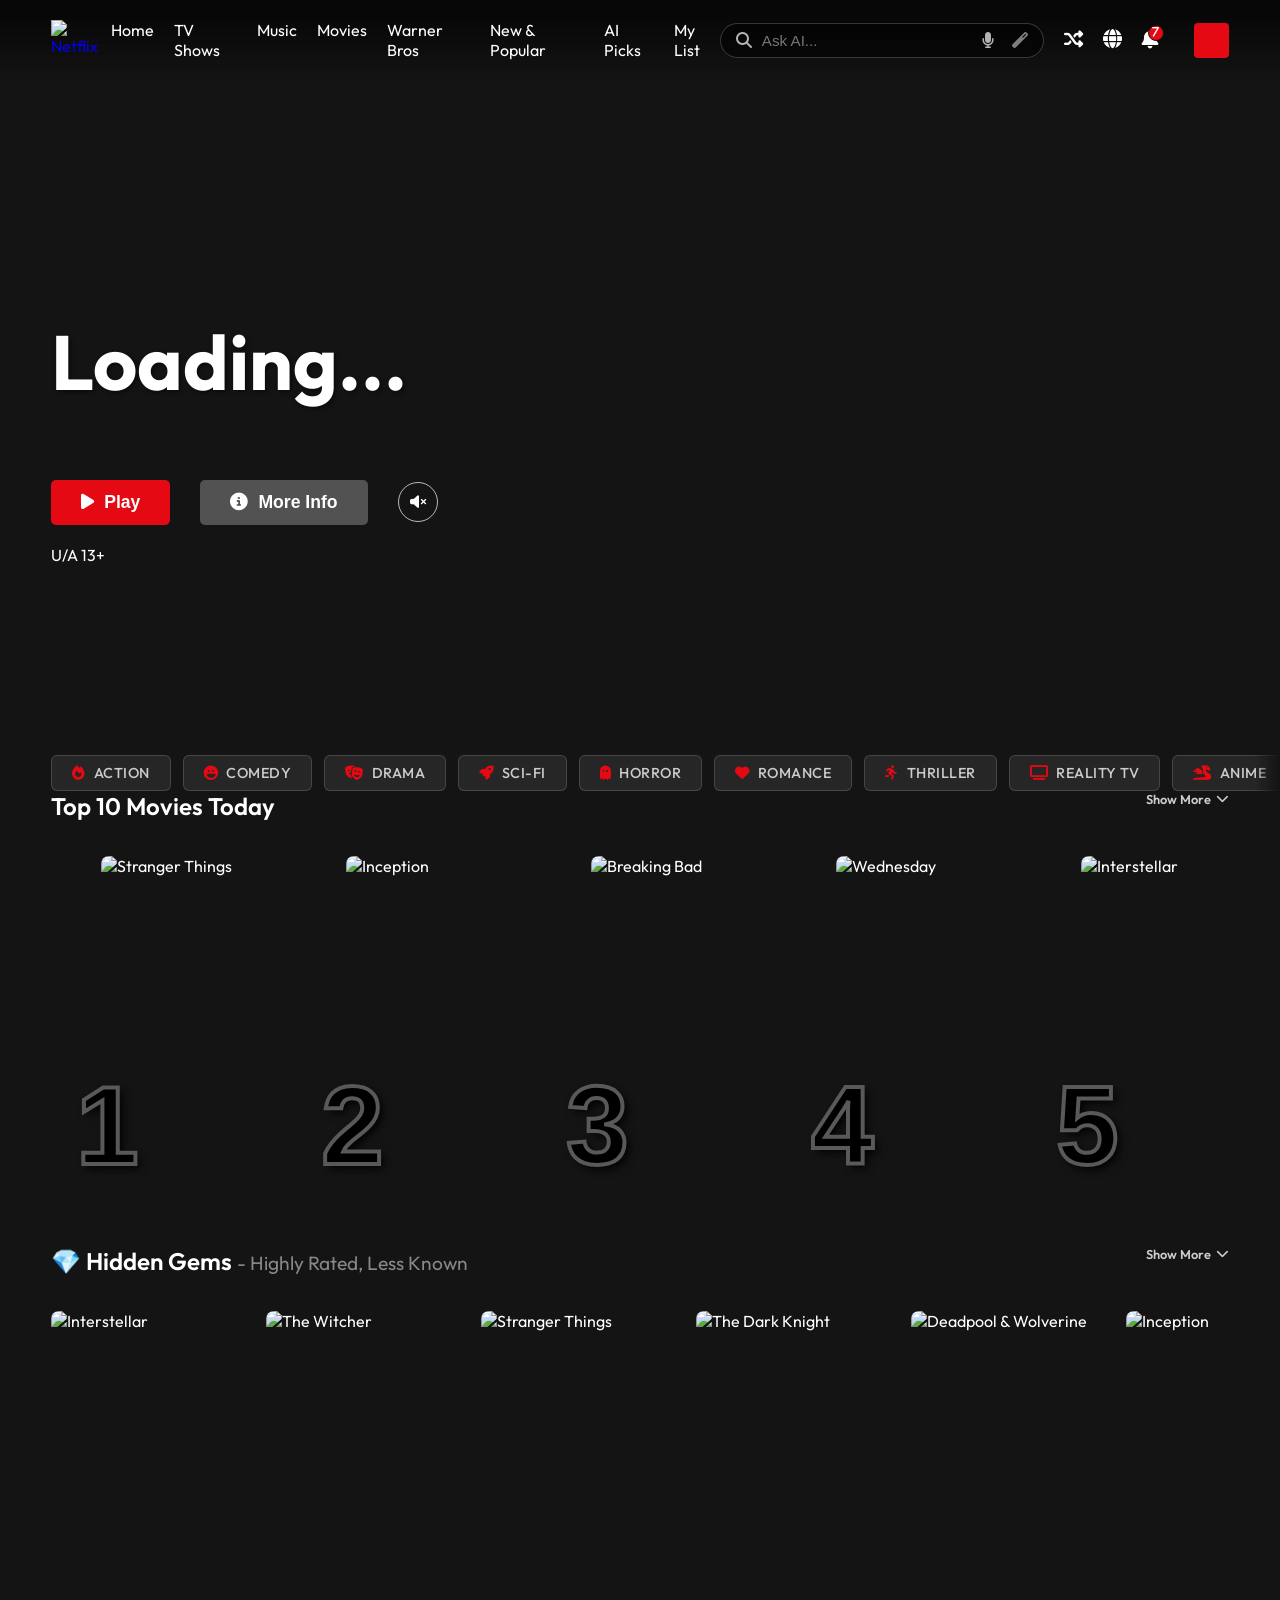
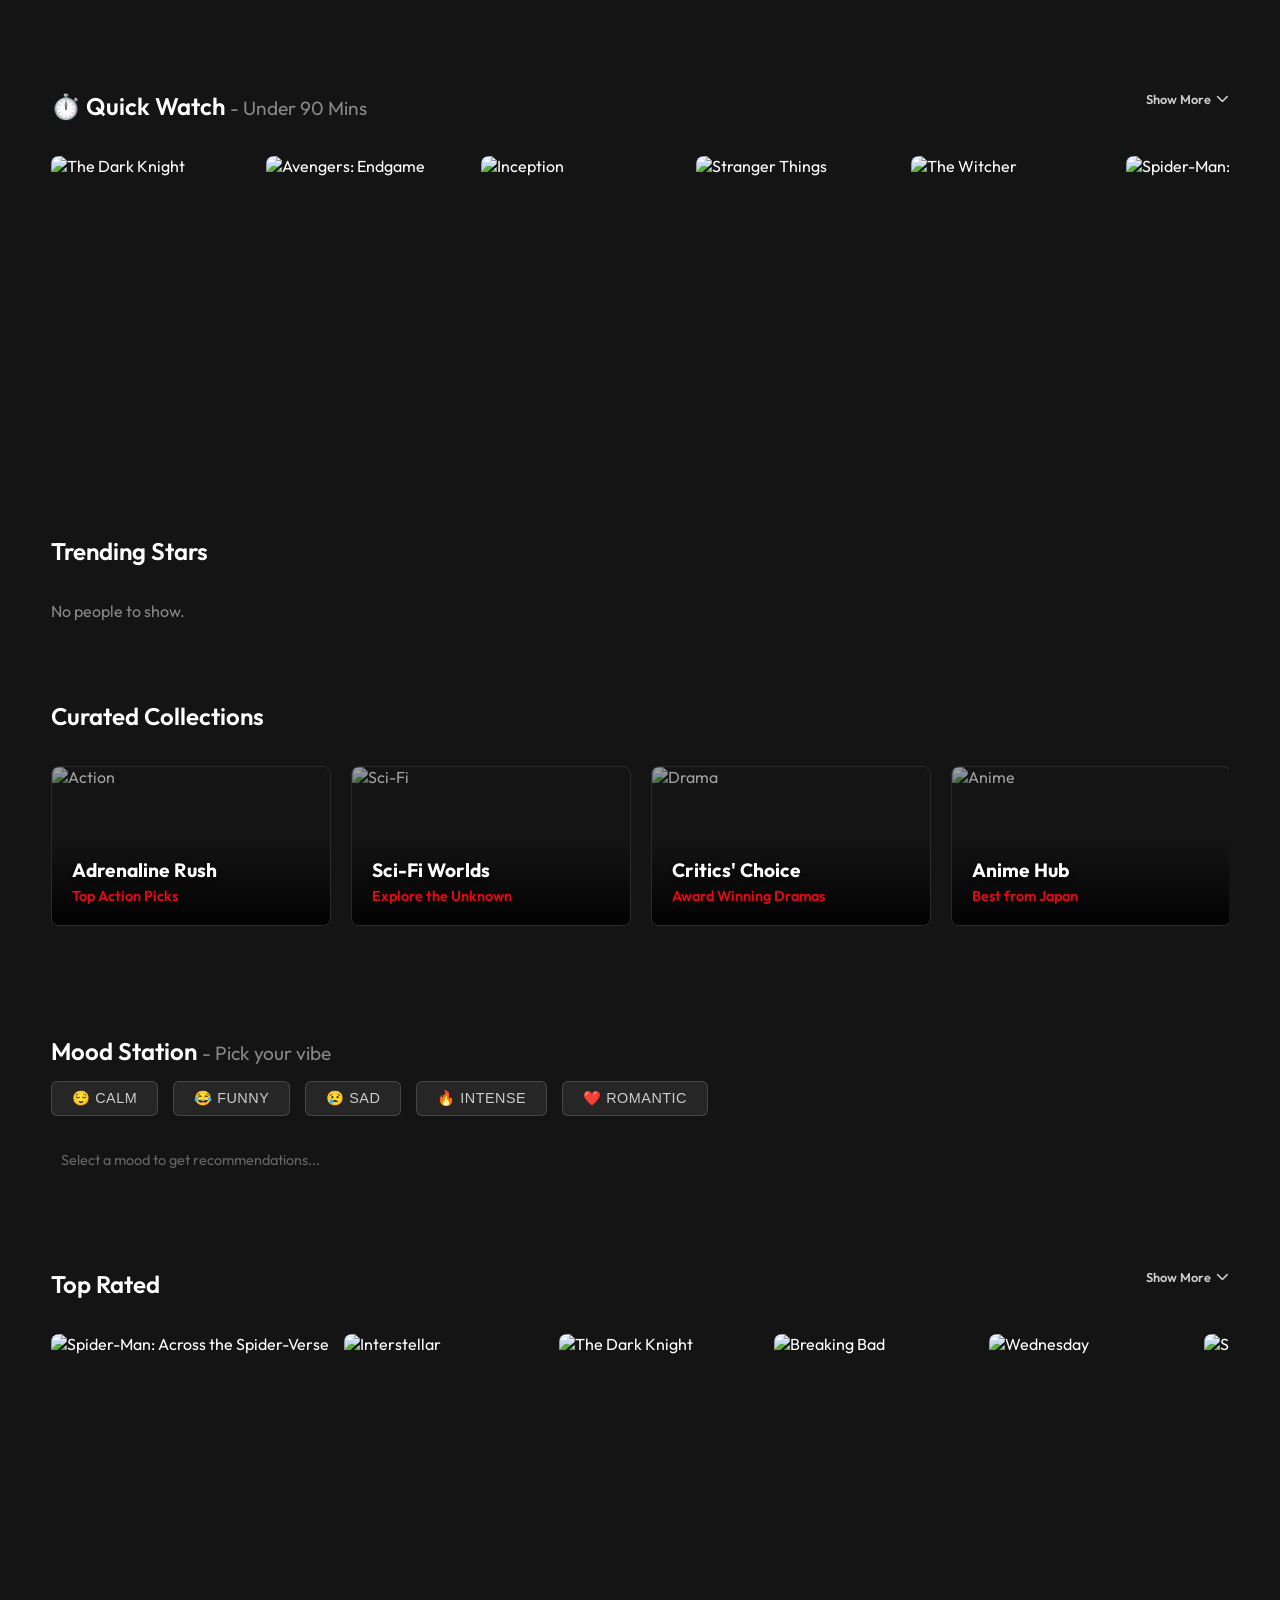
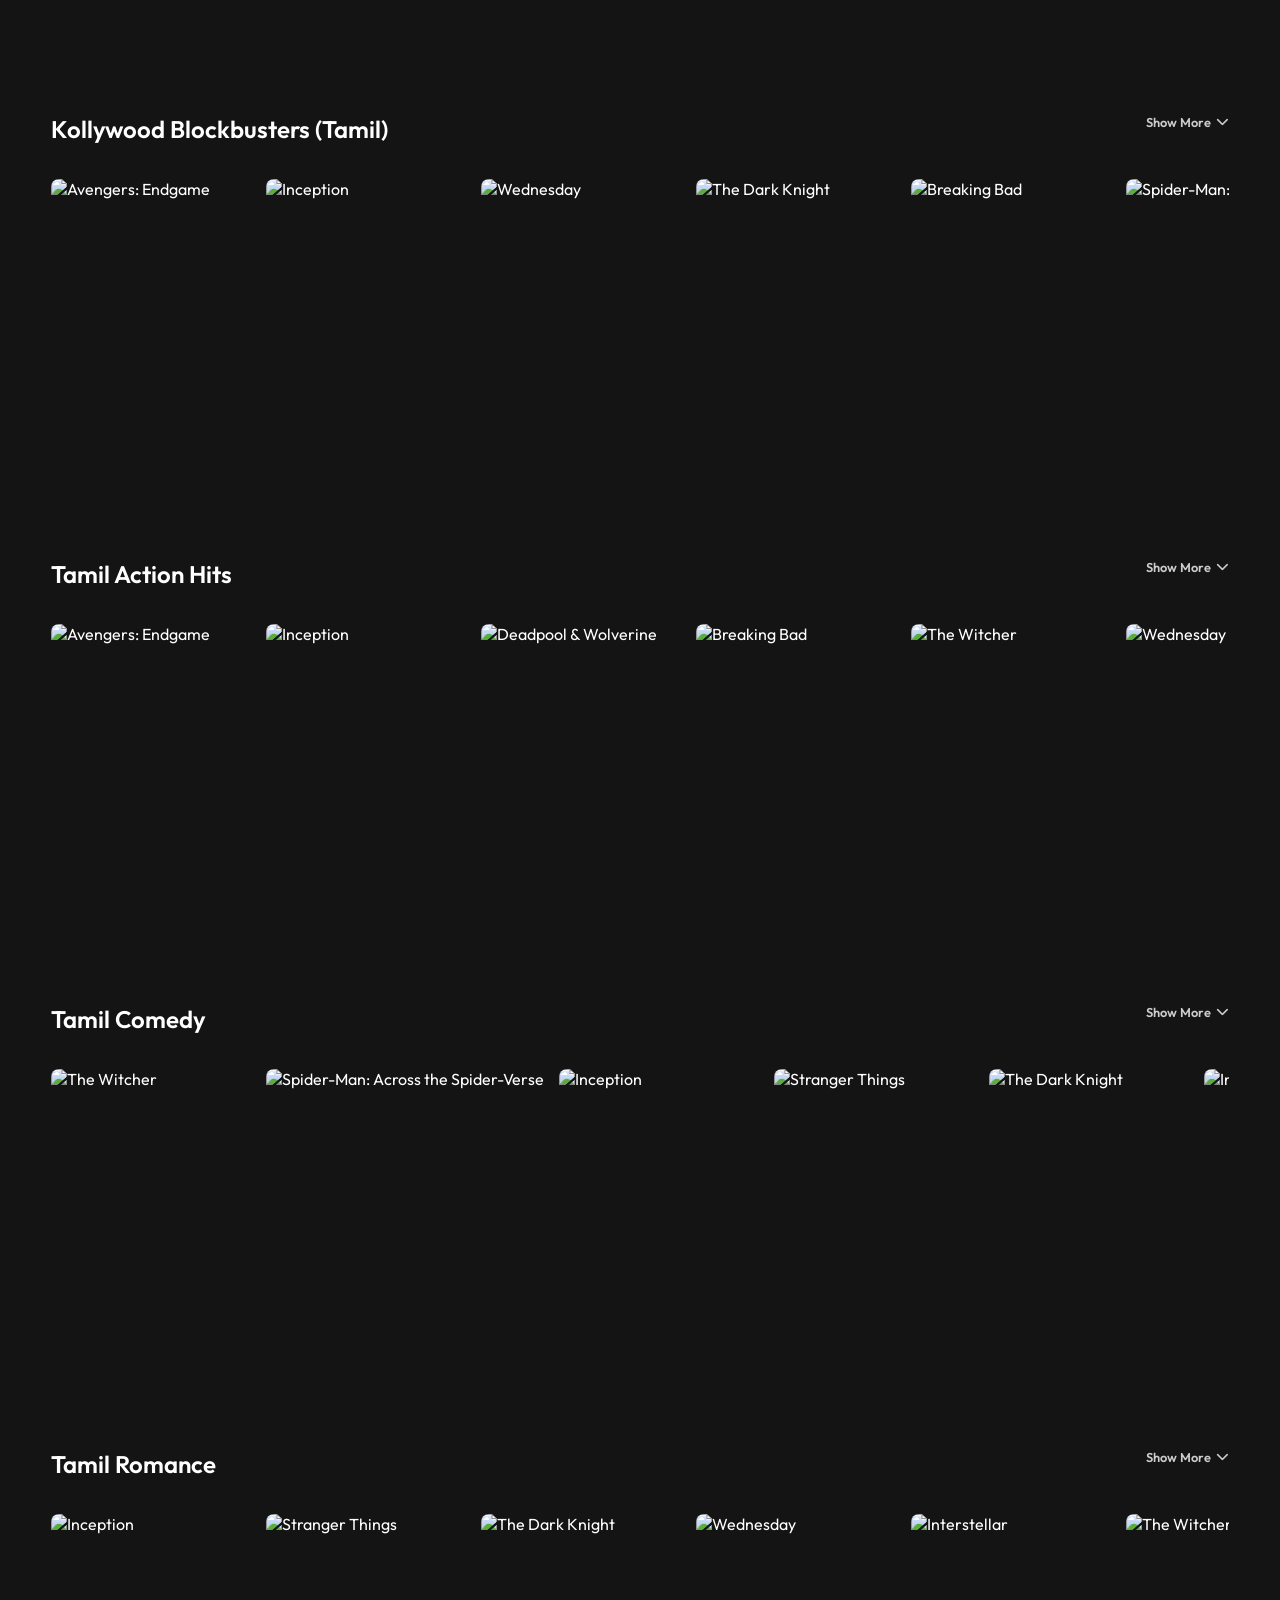
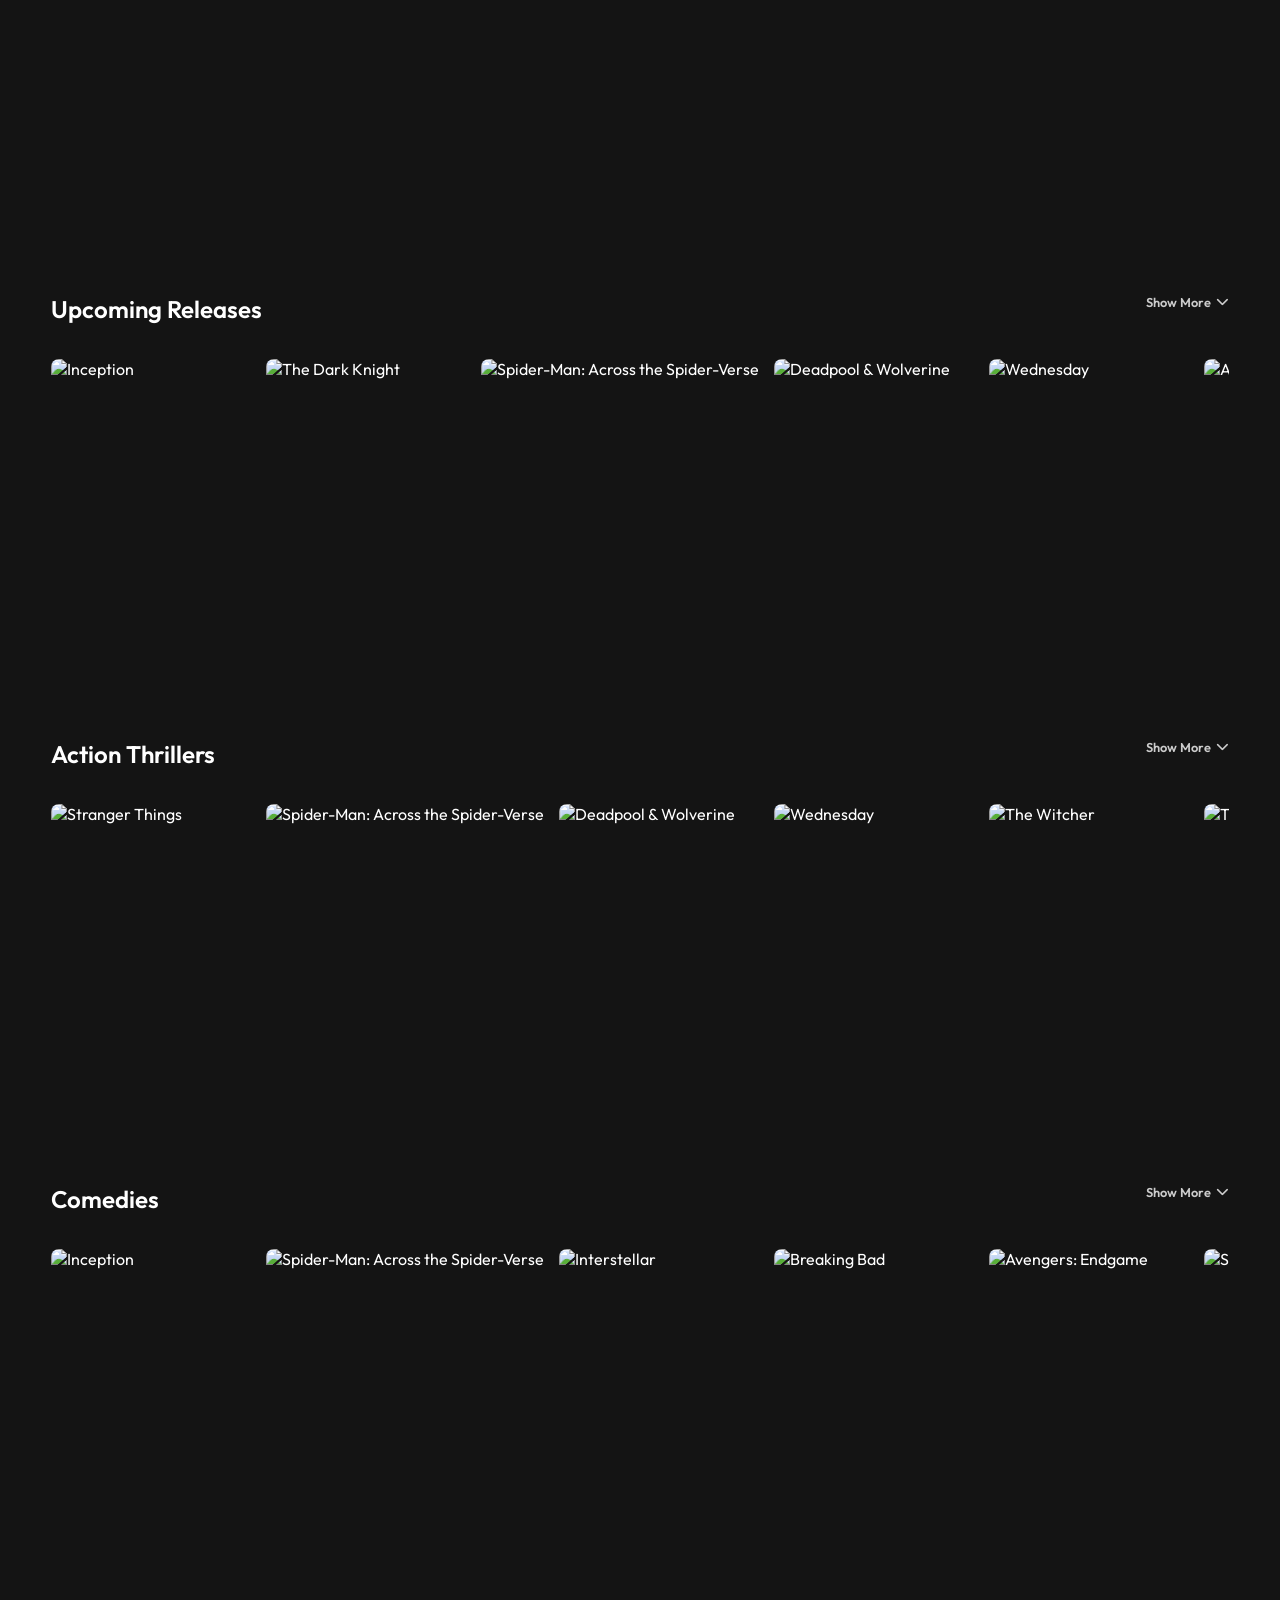
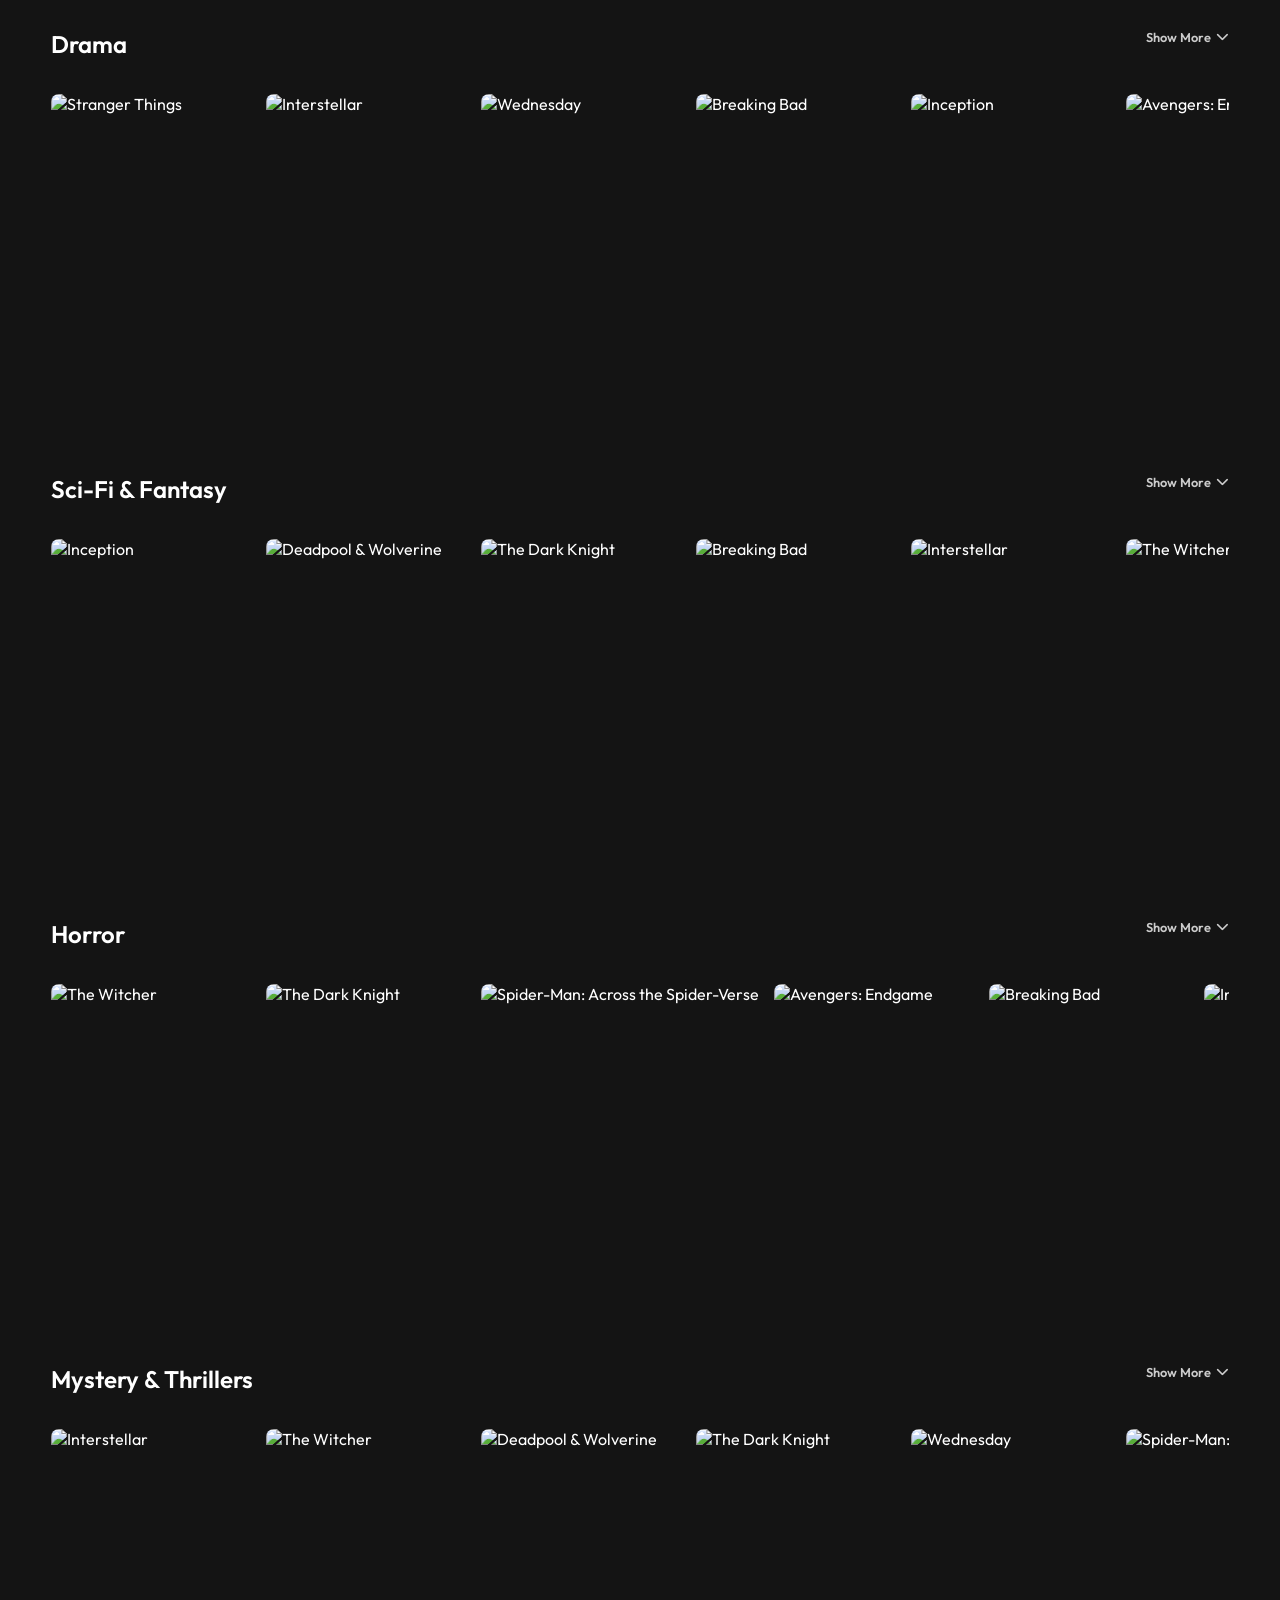
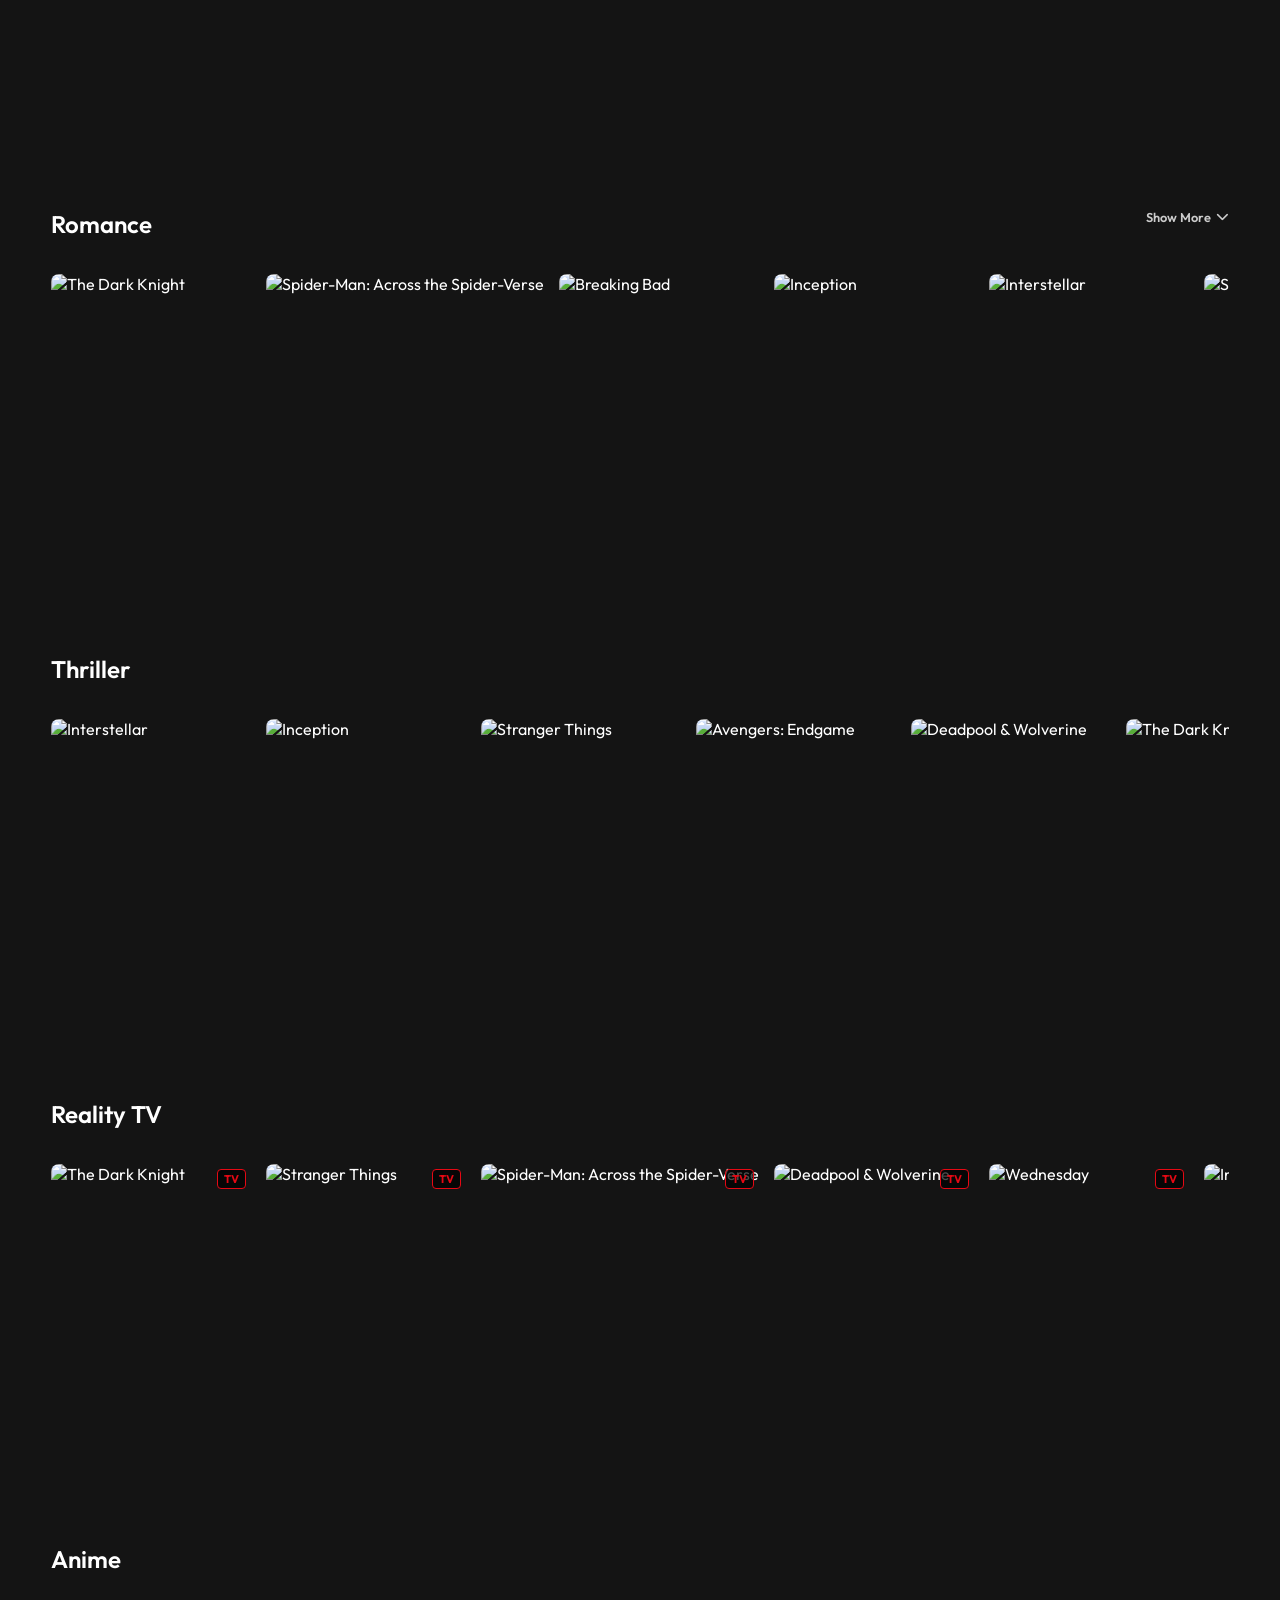
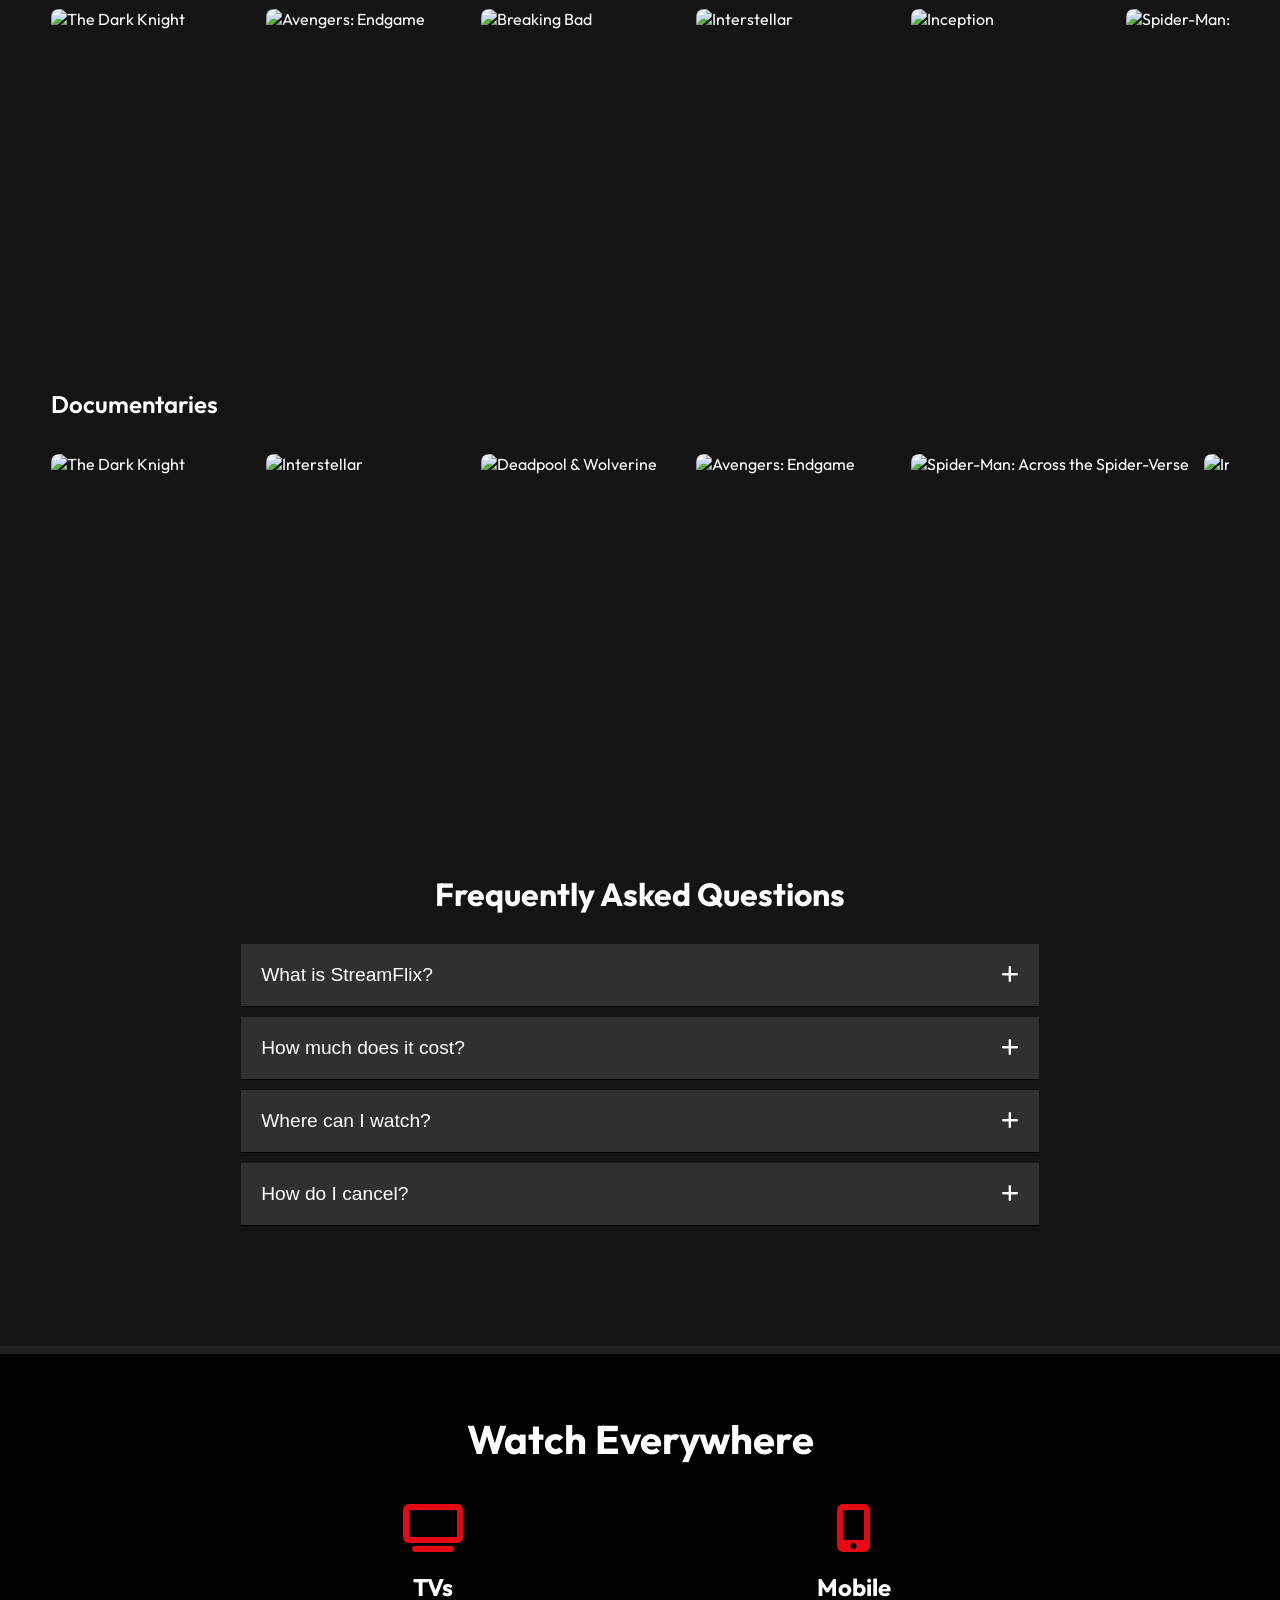
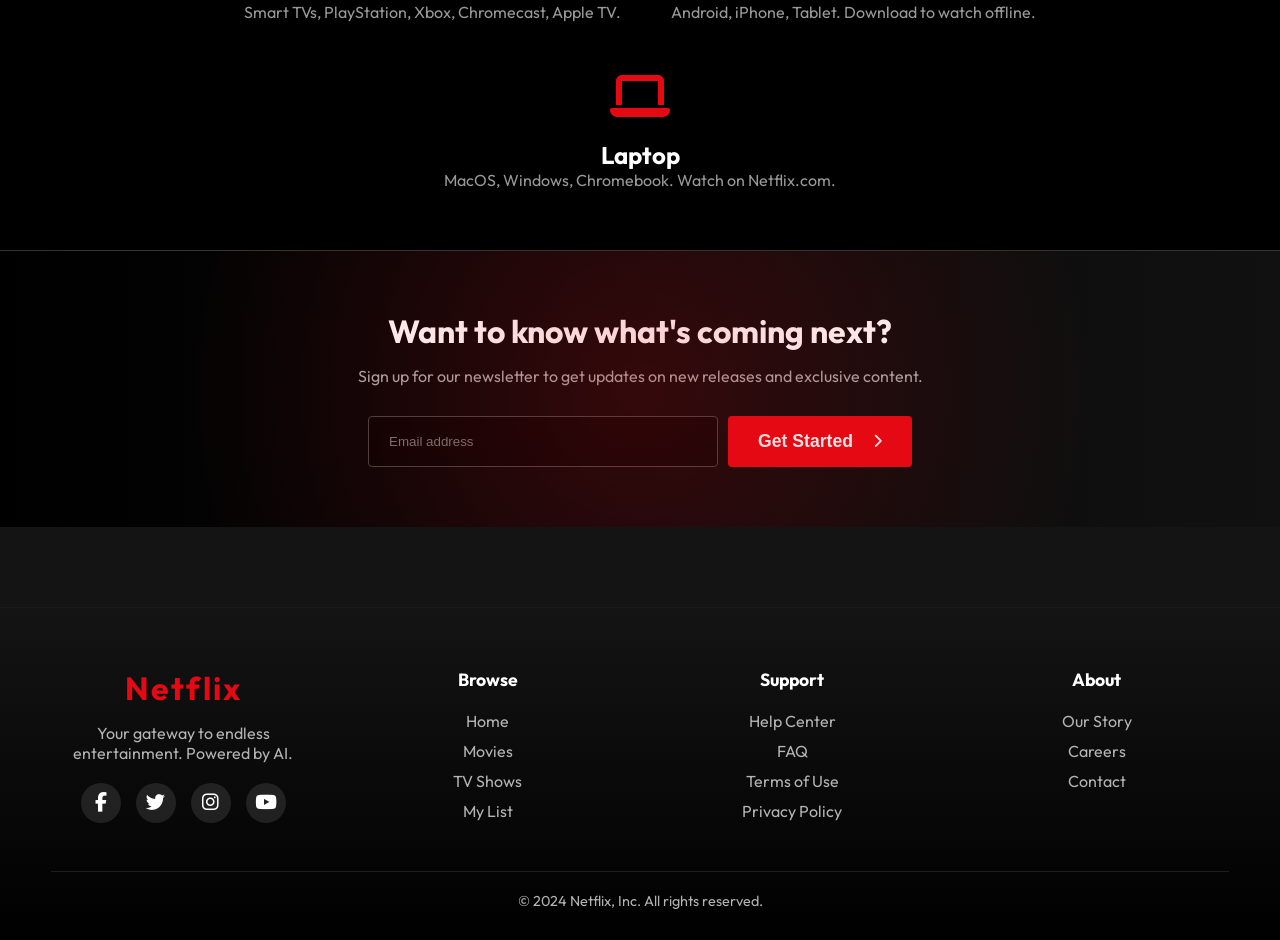
==== commit 34858a24: "Optimize mobile and laptop views" ====
--- a/movie.html
+++ b/movie.html
@@ -18,6 +18,9 @@
 
     <!-- Navbar -->
     <nav class="navbar" id="navbar">
+      <div class="mobile-menu-btn" id="mobileMenuBtn">
+          <i class="fas fa-bars"></i>
+      </div>
       <a href="index.html" class="logo"><img src="https://upload.wikimedia.org/wikipedia/commons/0/08/Netflix_2015_logo.svg" alt="Netflix"></a>
 
       <div class="nav-links">
--- a/style.css
+++ b/style.css
@@ -1331,11 +1331,12 @@
     pointer-events: auto;
 }
 .search-bar-large {
-    width: 60%;
+    width: 90%;
+    max-width: 800px;
     background: transparent;
     border: none;
     border-bottom: 2px solid #555;
-    font-size: 3rem;
+    font-size: clamp(1.5rem, 5vw, 3rem);
     color: white;
     padding: 10px;
     outline: none;
@@ -2378,3 +2379,261 @@
     background: rgba(229, 9, 20, 0.2);
     color: #ff4d4d;
 }
+/* --- Mobile Responsive Enhancements --- */
+
+.mobile-menu-btn {
+    display: none;
+    font-size: 1.5rem;
+    color: white;
+    cursor: pointer;
+    margin-right: 15px;
+}
+
+@media (max-width: 1024px) {
+    .nav-links {
+        display: none !important; /* Force hide standard nav */
+        position: fixed;
+        top: 0;
+        left: -100%;
+        width: 280px;
+        height: 100vh;
+        background: #000;
+        flex-direction: column;
+        justify-content: center;
+        align-items: center;
+        z-index: 2000;
+        transition: left 0.4s ease;
+        padding: 50px 0;
+    }
+
+    .nav-links.active {
+        display: flex !important;
+        left: 0;
+    }
+
+    .mobile-menu-btn {
+        display: flex !important;
+        align-items: center;
+        justify-content: center;
+        width: 40px;
+        height: 40px;
+        z-index: 2001;
+    }
+
+    .nav-links a {
+        font-size: 1.2rem;
+        margin: 10px 0;
+        width: 100%;
+        text-align: left;
+        padding: 15px 30px;
+        border-bottom: 1px solid rgba(255,255,255,0.05);
+    }
+
+    .user-actions {
+        gap: 10px;
+    }
+
+    .user-actions .search-box {
+        display: none; /* Hide standard search box on core mobile navbar */
+    }
+
+    .nav-icon {
+        font-size: 1.1rem;
+    }
+    .search-box:focus-within {
+        width: 200px;
+        padding: 5px 15px;
+        justify-content: flex-start;
+    }
+
+    .search-box input {
+        width: 0;
+        transition: width 0.3s ease;
+    }
+
+    .search-box:focus-within input {
+        width: 120px;
+    }
+
+    .hero {
+        height: 70vh;
+    }
+
+    .hero-title {
+        font-size: 3rem;
+    }
+
+    .hero-description {
+        font-size: 1rem;
+        -webkit-line-clamp: 2;
+        margin-bottom: 30px;
+    }
+
+    .btn {
+        padding: 10px 20px;
+        font-size: 0.95rem;
+    }
+}
+
+@media (max-width: 768px) {
+    .hero {
+        height: 60vh;
+        mask-image: linear-gradient(to bottom, black 70%, transparent 100%);
+    }
+
+    .hero-content {
+        padding-bottom: 20px;
+    }
+
+    .hero-title {
+        font-size: 2.2rem;
+    }
+
+    .hero-buttons {
+        gap: 10px;
+    }
+
+    .btn {
+        flex: 1;
+        justify-content: center;
+        padding: 10px 12px;
+        font-size: 0.85rem;
+    }
+
+    .mute-btn {
+        margin-left: 5px;
+    }
+
+    .row-title {
+        font-size: 1.2rem;
+    }
+
+    .movie-container {
+        gap: 10px;
+    }
+
+    .movie-grid {
+        grid-template-columns: repeat(auto-fill, minmax(140px, 1fr));
+        gap: 15px;
+    }
+
+    .genre-pills {
+        padding: 15px 4%;
+        margin-top: -20px;
+    }
+
+    .movie-card {
+        min-width: 130px;
+        height: 195px;
+    }
+
+    .section-header {
+        font-size: 1.5rem;
+    }
+
+    .accordion-header {
+        font-size: 1rem;
+        padding: 15px;
+    }
+
+    .footer-top {
+        flex-direction: column;
+        gap: 30px;
+    }
+
+    .footer-brand, .footer-links-col {
+        min-width: 100%;
+    }
+}
+
+@media (max-width: 480px) {
+    .movie-grid {
+        grid-template-columns: repeat(auto-fill, minmax(110px, 1fr));
+        gap: 10px;
+        padding: 15px 4%;
+    }
+    .navbar {
+        background: linear-gradient(180deg, rgba(0, 0, 0, 0.9) 0%, transparent);
+    }
+
+    .logo img {
+        height: 25px;
+    }
+
+    .hero-title {
+        font-size: 1.8rem;
+    }
+
+    .hero-metadata {
+        font-size: 0.8rem;
+        flex-wrap: wrap;
+    }
+
+    .hero-buttons {
+        flex-direction: column;
+        width: 100%;
+        align-items: stretch;
+    }
+
+    .btn-secondary {
+        margin-left: 0;
+    }
+
+    .mute-btn {
+        position: absolute;
+        bottom: -50px;
+        right: 0;
+    }
+
+    .movie-card {
+        min-width: 110px;
+        height: 165px;
+    }
+
+    .rank-number {
+        font-size: 4rem;
+        left: -10px;
+        bottom: -10px;
+    }
+}
+
+/* --- Laptop / Large Screen Optimization --- */
+@media (min-width: 1400px) {
+    .content-container, main {
+        max-width: 1800px;
+        margin-left: auto;
+        margin-right: auto;
+    }
+
+    .hero-content {
+        max-width: 800px;
+    }
+
+    .hero-title {
+        font-size: 5.5rem;
+    }
+
+    .hero-description {
+        font-size: 1.4rem;
+    }
+
+    .row {
+        padding: 30px 4%;
+    }
+
+    .movie-card {
+        min-width: 230px;
+        height: 345px;
+    }
+}
+
+@media (min-width: 2000px) {
+    .movie-card {
+        min-width: 280px;
+        height: 420px;
+    }
+    
+    .hero-title {
+        font-size: 7rem;
+    }
+}
